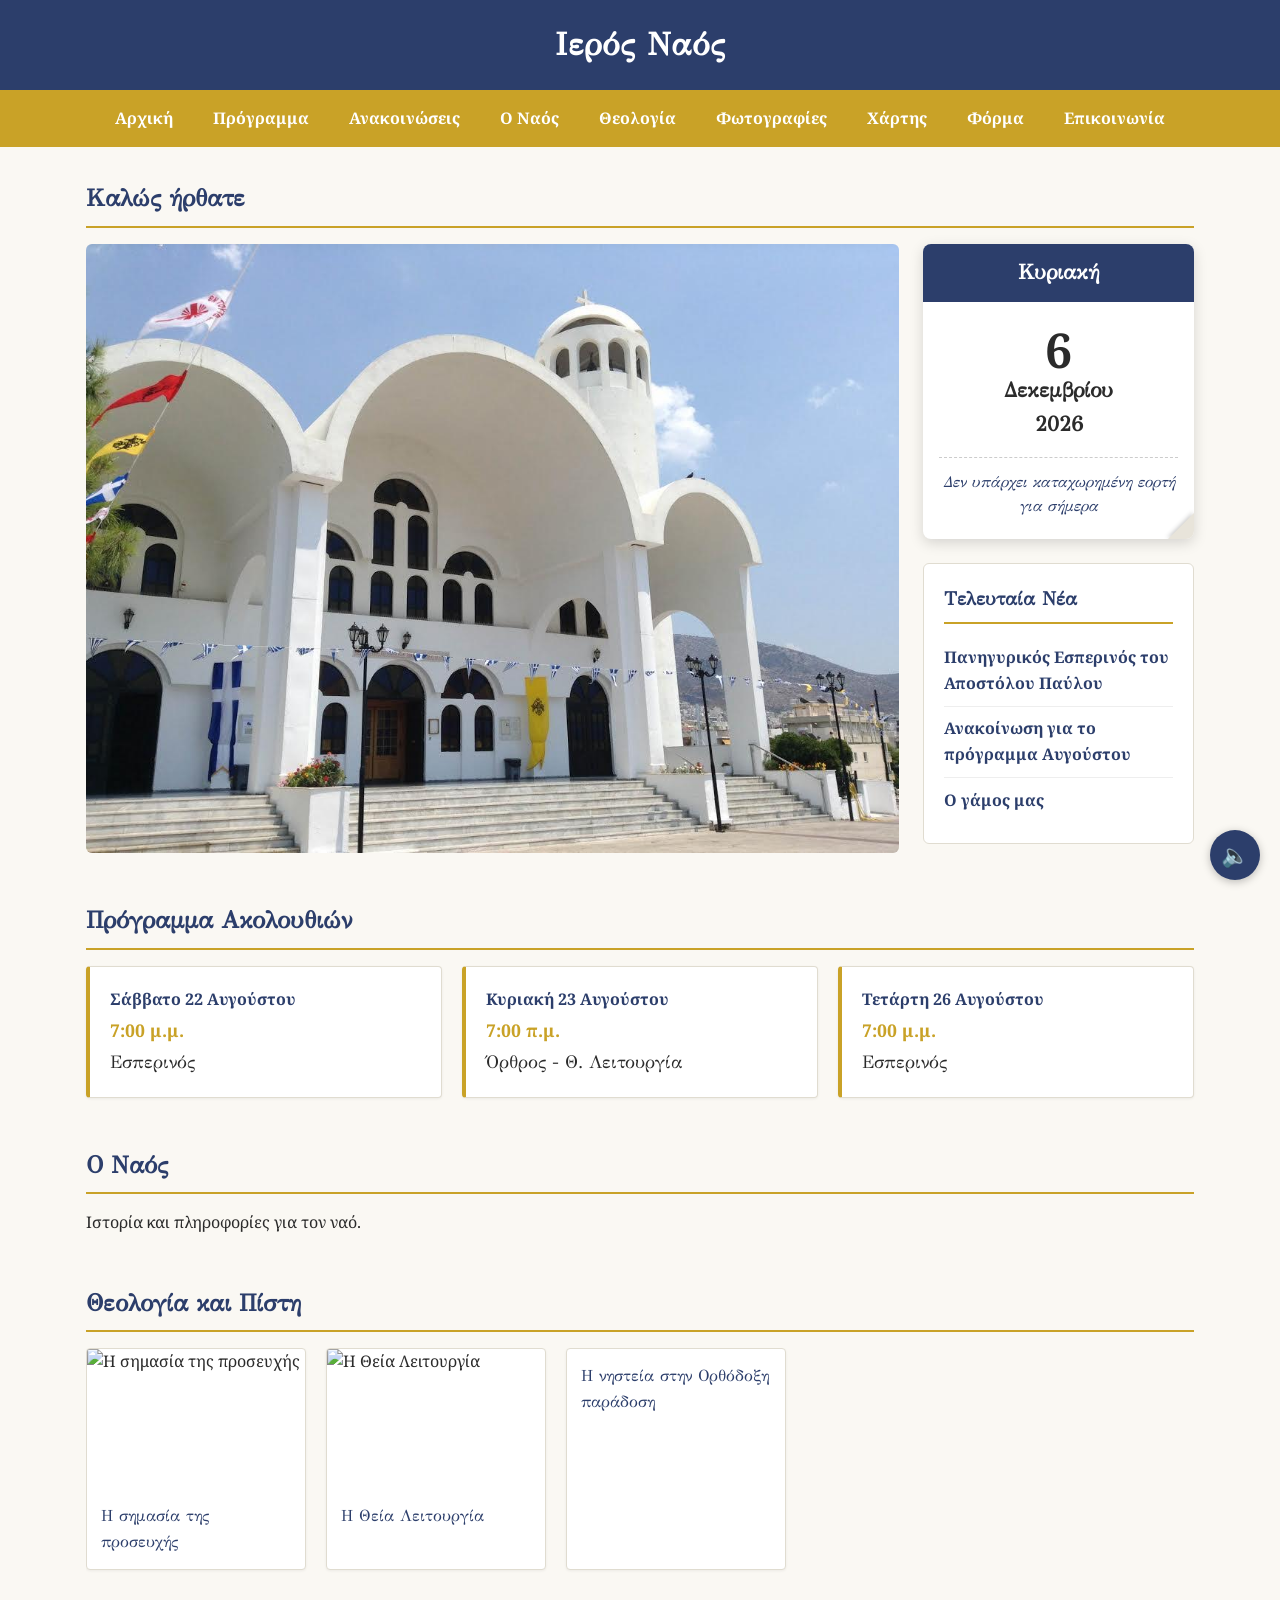
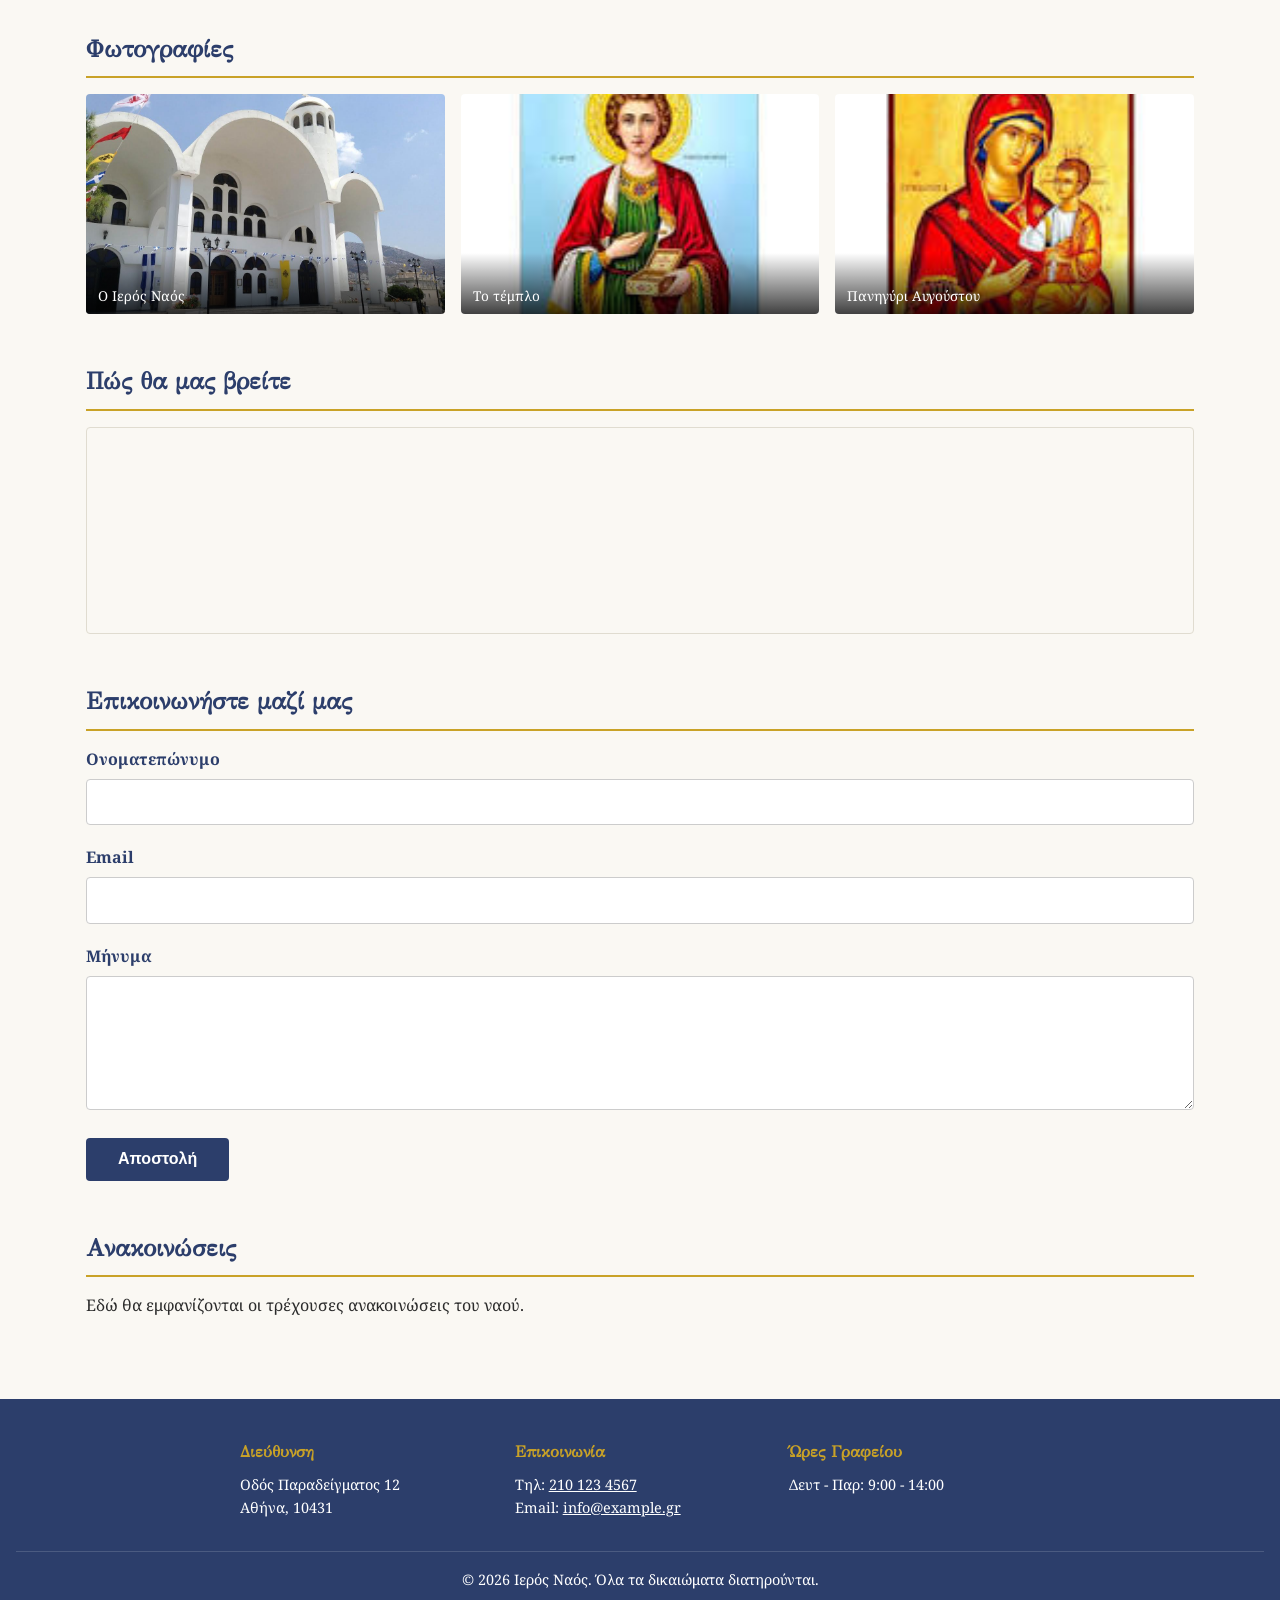
==== index.html @ 67cd9a0d "Update index.html" ====
<!DOCTYPE html>
<html lang="el">
<head>
    <meta charset="UTF-8">
    <meta name="viewport" content="width=device-width, initial-scale=1.0">
    <title>Ιερός Ναός</title>

    <!-- Προσύνδεση για ταχύτερη φόρτωση γραμματοσειρών -->
    <link rel="preconnect" href="https://fonts.googleapis.com">
    <link rel="preconnect" href="https://fonts.gstatic.com" crossorigin>
    <link href="https://fonts.googleapis.com/css2?family=GFS+Didot&family=Noto+Serif:ital,wght@0,400;0,700;1,400&display=swap" rel="stylesheet">

    <link rel="stylesheet" href="css/style.css">
</head>
<body>

    <header>
        <h1>Ιερός Ναός</h1>
    </header>

    <nav>
        <button class="nav-toggle" id="nav-toggle" aria-expanded="false" aria-controls="nav-menu" aria-label="Άνοιγμα μενού">
            &#9776;
        </button>
        <ul id="nav-menu">
            <li><a href="#home">Αρχική</a></li>
            <li><a href="#schedule">Πρόγραμμα</a></li>
            <li><a href="#announcements">Ανακοινώσεις</a></li>
            <li><a href="#about">Ο Ναός</a></li>
            <li><a href="#theology">Θεολογία</a></li>
            <li><a href="#gallery">Φωτογραφίες</a></li>
            <li><a href="#location">Χάρτης</a></li>
            <li><a href="#contact-form">Φόρμα</a></li>
            <li><a href="#contact">Επικοινωνία</a></li>
        </ul>
    </nav>

    <main>

        <section id="home">
            <h2>Καλώς ήρθατε</h2>

            <div class="home-layout">

                <div class="home-photo">
                    <img src="Assets/ag.panteleimon.jpg" alt="Ο Ιερός Ναός">
                </div>

                <aside class="home-sidebar">

                    <div class="calendar-card" id="calendar-card">
                        <div class="calendar-header" id="cal-day-name">...</div>
                        <div class="calendar-body">
                            <div class="calendar-date-num" id="cal-date-num">--</div>
                            <div class="calendar-month" id="cal-month">...</div>
                            <div class="calendar-year" id="cal-year">----</div>
                            <div class="calendar-feast" id="cal-feast">Φόρτωση εορτολογίου...</div>
                        </div>
                    </div>

                    <div class="news-box">
                        <h3>Τελευταία Νέα</h3>
                        <ul class="news-list" id="news-list">
                            <!-- Τα νέα θα δημιουργηθούν εδώ δυναμικά από το js/main.js -->
                        </ul>
                    </div>

                </aside>

            </div>
        </section>

        <section id="schedule">
            <h2>Πρόγραμμα Ακολουθιών</h2>
            <div class="schedule-grid" id="schedule-grid">
                <!-- Οι κάρτες θα δημιουργηθούν εδώ δυναμικά από το js/main.js -->
            </div>
        </section>

        <section id="about">
            <h2>Ο Ναός</h2>
            <p>Ιστορία και πληροφορίες για τον ναό.</p>
        </section>

        <section id="theology">
            <h2>Θεολογία και Πίστη</h2>
            <div class="theology-carousel" id="theology-carousel">
                <!-- Οι κάρτες θα δημιουργηθούν εδώ δυναμικά από το js/main.js -->
            </div>
        </section>

        <section id="gallery">
            <h2>Φωτογραφίες</h2>
            <div class="gallery-grid" id="gallery-grid">
                <!-- Οι φωτογραφίες θα δημιουργηθούν εδώ δυναμικά από το js/main.js -->
            </div>
        </section>

        <section id="location">
            <h2>Πώς θα μας βρείτε</h2>
            <div class="map-wrapper">
                <iframe
                    src="https://www.google.com/maps?q=Ρόδου+2,+175+56+Ἅλιμος,Ελλάδα&output=embed"
                    loading="lazy"
                    title="Χάρτης τοποθεσίας ναού">
                </iframe>
            </div>
        </section>

        <section id="contact-form">
            <h2>Επικοινωνήστε μαζί μας</h2>
            <form id="contact-form-el" action="https://formspree.io/f/YOUR_FORM_ID" method="POST">

                <div class="form-group">
                    <label for="name">Ονοματεπώνυμο</label>
                    <input type="text" id="name" name="name" required>
                </div>

                <div class="form-group">
                    <label for="email">Email</label>
                    <input type="email" id="email" name="email" required>
                </div>

                <div class="form-group">
                    <label for="message">Μήνυμα</label>
                    <textarea id="message" name="message" rows="5" required></textarea>
                </div>

                <button type="submit">Αποστολή</button>

                <p id="form-status"></p>

            </form>
        </section>

        <section id="announcements">
            <h2>Ανακοινώσεις</h2>
            <p>Εδώ θα εμφανίζονται οι τρέχουσες ανακοινώσεις του ναού.</p>
        </section>

    </main>

    <footer id="contact">
        <div class="footer-grid">

            <div class="footer-block">
                <h3>Διεύθυνση</h3>
                <p>Οδός Παραδείγματος 12<br>Αθήνα, 10431</p>
            </div>

            <div class="footer-block">
                <h3>Επικοινωνία</h3>
                <p>Τηλ: <a href="tel:+302101234567">210 123 4567</a></p>
                <p>Email: <a href="mailto:info@example.gr">info@example.gr</a></p>
            </div>

            <div class="footer-block">
                <h3>Ώρες Γραφείου</h3>
                <p>Δευτ - Παρ: 9:00 - 14:00</p>
            </div>

        </div>

        <p class="copyright">&copy; 2026 Ιερός Ναός. Όλα τα δικαιώματα διατηρούνται.</p>
    </footer>

    <!-- Lightbox: ένα μοναδικό στοιχείο, κρυφό εξ ορισμού, που "ξαναχρησιμοποιείται"
         για ΚΑΘΕ φωτογραφία -- δεν φτιάχνουμε ξεχωριστό modal ανά φωτογραφία -->
    <div class="lightbox" id="lightbox">
        <button class="lightbox-close" id="lightbox-close" aria-label="Κλείσιμο">&times;</button>
        <img src="" alt="" id="lightbox-img">
        <p id="lightbox-caption"></p>
    </div>

    <!-- Background μουσική + κουμπί ελέγχου -->
    <audio id="bg-music" src="audio/Απολυτίκιο Αγίου Παντελεήμονος.mp3" loop></audio>
    <button id="music-toggle" class="music-toggle" aria-label="Αναπαραγωγή μουσικής">🔈</button>

    <script src="js/main.js"></script>
</body>
</html>
---- css/style.css ----
/* ============================
   1. CSS RESET
   Οι browsers έχουν διαφορετικά προεπιλεγμένα στυλ.
   Το reset τα μηδενίζει ώστε να ξεκινάμε όλοι από την ίδια βάση.
   ============================ */
* {
    margin: 0;
    padding: 0;
    box-sizing: border-box;
}

/* ============================
   2. ΒΑΣΙΚΕΣ ΜΕΤΑΒΛΗΤΕΣ (CSS Variables)
   Ορίζουμε τα χρώματα/γραμματοσειρές ΜΙΑ φορά εδώ,
   και τα ξαναχρησιμοποιούμε παντού. Αν αλλάξουμε γνώμη,
   αλλάζουμε μόνο εδώ, όχι σε 50 σημεία.
   ============================ */
:root {
    --color-primary: #2c3e6b;   /* βαθύ μπλε - βυζαντινή αισθητική */
    --color-accent: #c9a227;    /* χρυσαφί */
    --color-bg: #faf8f3;        /* απαλό εκρού φόντο */
    --color-text: #2b2b2b;      /* σχεδόν μαύρο, όχι σκέτο μαύρο */
    --font-heading: 'GFS Didot', Georgia, 'Times New Roman', serif;
    --font-body: 'Noto Serif', Georgia, serif;
}

/* ============================
   3. ΓΕΝΙΚΟ STYLING ΣΩΜΑΤΟΣ
   ============================ */
body {
    font-family: var(--font-body);
    color: var(--color-text);
    background-color: var(--color-bg);
    line-height: 1.6;
}

/* ============================
   4. HEADER
   ============================ */
header {
    background-color: var(--color-primary);
    color: white;
    text-align: center;
    padding: 1.2rem 1rem;    /* ήταν 2rem 1rem -- το ΠΡΩΤΟ νούμερο (κάθετο padding) καθορίζει το ύψος */
}

header h1 {
    font-family: var(--font-heading);
    font-size: 2rem;
    letter-spacing: 1px;
}

/* ============================
   5. NAVIGATION
   ============================ */
nav {
    background-color: var(--color-accent);
}

.nav-toggle {
    display: none;              /* κρυφό σε desktop -- εμφανίζεται μόνο στο media query */
    width: 100%;
    background: none;
    border: none;
    color: white;
    font-size: 1.5rem;
    text-align: left;
    padding: 0.75rem 1.25rem;
    cursor: pointer;
}

nav ul {
    list-style: none;           /* αφαιρεί τις κουκκίδες της λίστας */
    display: flex;              /* βάζει τα στοιχεία σε μία γραμμή */
    justify-content: center;
    flex-wrap: wrap;            /* επιτρέπει αλλαγή γραμμής σε μικρή οθόνη */
}

nav li {
    margin: 0;
}

nav a {
    display: block;
    color: white;
    text-decoration: none;      /* αφαιρεί την υπογράμμιση */
    padding: 1rem 1.25rem;
    font-weight: bold;
    transition: background-color 0.2s ease;
}

nav a:hover {
    background-color: rgba(0, 0, 0, 0.15);
}

/* ============================
   6. MAIN CONTENT / SECTIONS
   ============================ */
main {
    max-width: 1140px;   /* από 800px -- πιο πλατύ, ταιριάζει σε layout με εικόνες/grids */
    margin: 0 auto;             /* κεντράρει το main οριζόντια */
    padding: 2rem 1rem;
}

section {
    margin-bottom: 3rem;
}

section h2 {
    font-family: var(--font-heading);
    color: var(--color-primary);
    border-bottom: 2px solid var(--color-accent);
    padding-bottom: 0.5rem;
    margin-bottom: 1rem;
}

/* ============================
   6d. HOME LAYOUT: φωτογραφία + sidebar (Μάθημα 15)
   ============================ */
.home-layout {
    display: grid;
    grid-template-columns: 3fr 1fr;   /* ήταν 2fr 1fr -- τώρα ~75%/25% αντί για ~67%/33% */
    gap: 1.5rem;
    align-items: start;               /* οι στήλες δεν "τεντώνονται" σε ίσο ύψος -- κρατούν το φυσικό τους */
}

.home-photo img {
    width: 100%;
    aspect-ratio: 4 / 3;    /* πλάτος:ύψος -- μικρότερος 2ος αριθμός = ΨΗΛΟΤΕΡΗ εικόνα */
    object-fit: cover;
    border-radius: 6px;
    display: block;
}

.home-sidebar {
    display: flex;
    flex-direction: column;
    gap: 1.5rem;
}

.news-box {
    background-color: white;
    border: 1px solid #e0dcd0;
    border-radius: 6px;
    padding: 1.25rem;
}

.news-box h3 {
    font-family: var(--font-heading);
    color: var(--color-primary);
    border-bottom: 2px solid var(--color-accent);
    padding-bottom: 0.5rem;
    margin-bottom: 0.75rem;
}

.news-list {
    list-style: none;
}

.news-list li {
    padding: 0.6rem 0;
    border-bottom: 1px solid #eee;
}

.news-list li:last-child {
    border-bottom: none;      /* το τελευταίο στοιχείο δεν χρειάζεται διαχωριστική γραμμή */
}

.news-list a {
    color: var(--color-primary);
    font-weight: bold;
    text-decoration: none;
}

.news-list a:hover {
    color: var(--color-accent);
}

/* ============================
   6d(b). CALENDAR CARD -- προσαρμογή για να χωράει στο sidebar
   (πριν ήταν μόνο του, στο κέντρο -- τώρα γεμίζει το πλάτος της στήλης του)
   ============================ */
.calendar-card {
    width: 100%;
    margin: 0;
    background-color: white;
    border-radius: 8px;
    overflow: hidden;
    box-shadow: 0 4px 14px rgba(0, 0, 0, 0.15);
    position: relative;         /* απαραίτητο -- το ::after παρακάτω τοποθετείται ΣΧΕΤΙΚΑ με αυτό */
}

.calendar-header {
    background-color: var(--color-primary);
    color: white;
    font-family: var(--font-heading);
    font-weight: bold;
    font-size: 1.3rem;
    text-align: center;
    padding: 0.8rem;
}

.calendar-body {
    text-align: center;
    padding: 1.5rem 1rem 1.25rem;
}

.calendar-date-num {
    font-size: 3rem;
    font-weight: bold;
    line-height: 1;
    color: var(--color-text);
}

.calendar-month,
.calendar-year {
    font-family: var(--font-heading);
    font-size: 1.3rem;
    font-weight: bold;
    color: var(--color-text);
}

.calendar-feast {
    margin-top: 1rem;
    padding-top: 0.75rem;
    border-top: 1px dashed #ccc;
    font-family: var(--font-heading);
    font-style: italic;
    color: var(--color-primary);
    font-size: 0.95rem;
}

/* Το "τσαλακωμένο" γωνιακό, κάτω-δεξιά -- προσομοιώνει σελίδα ημερολογίου.
   Το ::after δημιουργεί ένα "φανταστικό" στοιχείο, χωρίς να χρειάζεται
   επιπλέον <div> στο HTML -- καθαρά διακοσμητικό. */
.calendar-card::after {
    content: '';                 /* υποχρεωτικό για κάθε ::after/::before, ακόμα κι αν είναι κενό */
    position: absolute;
    bottom: 0;
    right: 0;
    width: 0;
    height: 0;
    border-style: solid;
    border-width: 0 0 26px 26px;                          /* σχηματίζει τρίγωνο */
    border-color: transparent transparent #e8e4da transparent;
    filter: drop-shadow(-1px -1px 2px rgba(0, 0, 0, 0.2)); /* ελαφριά σκιά για βάθος */
}

/* ============================
   6b. SCHEDULE GRID (Μάθημα 3)
   ============================ */
.schedule-grid {
    display: grid;
    grid-template-columns: repeat(auto-fit, minmax(220px, 1fr));
    gap: 1.25rem;
}

.schedule-card {
    background-color: white;
    border: 1px solid #e0dcd0;
    border-left: 4px solid var(--color-accent);
    border-radius: 4px;
    padding: 1.25rem;
    box-shadow: 0 1px 3px rgba(0, 0, 0, 0.06);
}

.schedule-date {
    font-weight: bold;
    color: var(--color-primary);
}

.schedule-time {
    color: var(--color-accent);
    font-weight: bold;
    font-size: 1.1rem;
    margin: 0.25rem 0;
}

.schedule-title {
    font-family: var(--font-heading);
    font-size: 1.1rem;
}

/* ============================
   6e. THEOLOGY CAROUSEL (νέο μάθημα)
   ============================ */
.theology-carousel {
    display: flex;                    /* σε ΓΡΑΜΜΗ, αντί για grid -- επιτρέπει οριζόντιο scroll */
    gap: 1.25rem;
    overflow-x: auto;                 /* εμφανίζει οριζόντιο scrollbar όταν οι κάρτες δεν χωράνε */
    padding-bottom: 0.75rem;          /* χώρος ώστε το scrollbar να μην "κολλάει" πάνω στις κάρτες */
    scroll-snap-type: x mandatory;    /* το scroll "κουμπώνει" σε κάθε κάρτα, δεν σταματάει στη μέση */
}

.theology-card {
    flex: 0 0 220px;      /* σταθερό πλάτος 220px, ΔΕΝ μεγαλώνει ΟΥΤΕ μικραίνει (0 0) */
    scroll-snap-align: start;
    display: block;
    background-color: white;
    border: 1px solid #e0dcd0;
    border-radius: 4px;
    overflow: hidden;
    box-shadow: 0 1px 3px rgba(0, 0, 0, 0.06);
    text-decoration: none;    /* το card είναι ολόκληρο ένα <a> -- αφαιρούμε την υπογράμμιση συνδέσμου */
    color: inherit;           /* και κρατάμε τα κανονικά χρώματα κειμένου, όχι το μπλε των links */
    transition: transform 0.2s ease;
}

.theology-card:hover {
    transform: translateY(-4px);   /* ανεβαίνει ελαφρώς κατά το hover -- δίνει αίσθηση "κλικαρίσιμου" */
}

.theology-card img {
    width: 100%;
    height: 140px;
    object-fit: cover;
    display: block;
}

.theology-card-title {
    padding: 0.9rem;
    font-family: var(--font-heading);
    color: var(--color-primary);
    font-size: 1rem;
}

/* ============================
   16. MUSIC TOGGLE BUTTON
   ============================ */
.music-toggle {
    position: fixed;         /* "κολλάει" στην οθόνη -- πάντα ορατό, ό,τι κι αν κάνεις scroll */
    bottom: 1.25rem;
    right: 1.25rem;
    width: 50px;
    height: 50px;
    border-radius: 50%;      /* κάνει το κουμπί κύκλο */
    background-color: var(--color-primary);
    color: white;
    border: none;
    font-size: 1.4rem;
    cursor: pointer;
    box-shadow: 0 2px 8px rgba(0, 0, 0, 0.25);
    z-index: 900;            /* πάνω από το υπόλοιπο περιεχόμενο, κάτω από το lightbox (1000) */
}

.music-toggle:hover {
    background-color: var(--color-accent);
}

/* ============================
   6c. GALLERY GRID (Μάθημα 9)
   ============================ */
.gallery-grid {
    display: grid;
    grid-template-columns: repeat(auto-fit, minmax(200px, 1fr));
    gap: 1rem;
}

.gallery-item {
    position: relative;         /* ώστε το caption να τοποθετηθεί ΠΑΝΩ στην εικόνα */
    overflow: hidden;           /* κόβει ό,τι ξεπερνά τα όρια (π.χ. στο hover zoom) */
    border-radius: 4px;
}

.gallery-item img {
    width: 100%;
    height: 220px;
    object-fit: cover;          /* γεμίζει το κουτί χωρίς να "τεντώνει" την εικόνα */
    display: block;
    transition: transform 0.3s ease;
}

.gallery-item:hover img {
    transform: scale(1.05);     /* ελαφρύ ζουμ όταν περνάει το ποντίκι από πάνω */
}

.gallery-caption {
    position: absolute;
    bottom: 0;
    left: 0;
    right: 0;
    background: linear-gradient(transparent, rgba(0, 0, 0, 0.75));
    color: white;
    padding: 2rem 0.75rem 0.5rem;
    font-size: 0.85rem;
}

.gallery-item {
    cursor: pointer;    /* δείχνει στον χρήστη ότι μπορεί να κάνει κλικ */
}

/* ============================
   10. LIGHTBOX (Μάθημα 10)
   ============================ */
.lightbox {
    display: none;            /* κρυφό εξ ορισμού */
    position: fixed;          /* "κολλάει" στην οθόνη, όχι στη σελίδα -- δεν κυλάει με scroll */
    inset: 0;                 /* συντομογραφία για top:0; right:0; bottom:0; left:0 -- καλύπτει ΟΛΗ την οθόνη */
    background: rgba(0, 0, 0, 0.9);
    z-index: 1000;            /* το βάζει ΠΑΝΩ από όλα τα υπόλοιπα στοιχεία της σελίδας */
    flex-direction: column;
    align-items: center;
    justify-content: center;
    padding: 2rem;
}

.lightbox.active {
    display: flex;            /* εμφανίζεται όταν προστεθεί η κλάση 'active' -- ίδιο pattern με το nav-open */
}

.lightbox img {
    max-width: 90%;
    max-height: 80vh;         /* vh = "viewport height" -- 80% του ύψους της οθόνης, ό,τι κι αν είναι */
    border-radius: 4px;
}

.lightbox-caption {
    color: white;
    margin-top: 1rem;
    font-family: var(--font-heading);
}

.lightbox-close {
    position: absolute;
    top: 1.5rem;
    right: 1.5rem;
    background: none;
    border: none;
    color: white;
    font-size: 2.5rem;
    line-height: 1;
    cursor: pointer;
}

/* ============================
   11. ΦΟΡΜΑ ΕΠΙΚΟΙΝΩΝΙΑΣ (Μάθημα 11)
   ============================ */
.form-group {
    margin-bottom: 1.25rem;
}

.form-group label {
    display: block;              /* το label πάει σε δική του γραμμή, πάνω από το πεδίο */
    font-weight: bold;
    margin-bottom: 0.4rem;
    color: var(--color-primary);
}

.form-group input,
.form-group textarea {
    width: 100%;
    padding: 0.7rem;
    border: 1px solid #ccc;
    border-radius: 4px;
    font-family: var(--font-body);
    font-size: 1rem;
}

.form-group input:focus,
.form-group textarea:focus {
    outline: none;                       /* αφαιρούμε το προεπιλεγμένο μπλε περίγραμμα του browser */
    border-color: var(--color-accent);   /* και βάζουμε το δικό μας -- πιο ταιριαστό οπτικά */
}

#contact-form-el button {
    background-color: var(--color-primary);
    color: white;
    border: none;
    padding: 0.8rem 2rem;
    font-size: 1rem;
    font-weight: bold;
    border-radius: 4px;
    cursor: pointer;
}

#contact-form-el button:hover {
    background-color: var(--color-accent);
}

#form-status {
    margin-top: 1rem;
    font-weight: bold;
}

/* ============================
   12. GOOGLE MAPS EMBED (Μάθημα 12)
   ============================ */
.map-wrapper {
    aspect-ratio: 16 / 3;      /* διατηρεί σταθερή αναλογία πλάτους/ύψους σε ΚΑΘΕ οθόνη */
    border-radius: 4px;
    overflow: hidden;
    border: 1px solid #e0dcd0;
}

.map-wrapper iframe {
    width: 100%;
    height: 100%;
    border: 0;                 /* το iframe έχει default border σε κάποιους browsers -- το αφαιρούμε */
}

/* ============================
   7. FOOTER
   ============================ */
footer {
    background-color: var(--color-primary);
    color: white;
    text-align: center;
    padding: 2.5rem 1rem 1.5rem;
    font-size: 0.9rem;
}

/* ============================
   8. MEDIA QUERY — μόνο για ό,τι το auto-fit ΔΕΝ λύνει
   Ισχύει όταν το πλάτος της οθόνης είναι 480px ή λιγότερο
   (τυπικό μικρό κινητό, π.χ. σε landscape ή παλιά μοντέλα)
   ============================ */
@media (max-width: 480px) {

    header h1 {
        font-size: 1.5rem;   /* από 2rem -> 1.5rem, αλλιώς "σπάει" σε 2 γραμμές άσχημα */
    }

    main {
        padding: 1.5rem 1rem;     /* λιγότερο κενό στα πλάγια σε στενή οθόνη */
    }

}

/* ============================
   9. MEDIA QUERY — Hamburger menu (Μάθημα 8)
   Ξεχωριστό breakpoint από το παραπάνω, γιατί το μενού αρχίζει
   να στριμώχνεται νωρίτερα (σε ελαφρώς μεγαλύτερη οθόνη)
   απ' ό,τι ο τίτλος του header
   ============================ */
@media (max-width: 640px) {

    .nav-toggle {
        display: block;      /* τώρα εμφανίζεται το κουμπί ☰ */
    }

    nav ul {
        display: none;             /* το μενού είναι κρυφό από προεπιλογή */
        flex-direction: column;    /* όταν ανοίξει, τα links κάθονται το ένα κάτω απ' το άλλο */
    }

    nav ul.nav-open {
        display: flex;             /* η κλάση που θα προσθέτει/αφαιρεί το JS */
    }

    nav a {
        padding: 0.75rem 0.9rem;
        font-size: 0.9rem;
    }

    .home-layout {
        grid-template-columns: 1fr;   /* μία στήλη: πρώτα η φωτογραφία, μετά το sidebar */
    }

}

.footer-grid {
    display: grid;
    grid-template-columns: repeat(auto-fit, minmax(180px, 1fr));
    gap: 1.5rem;
    max-width: 800px;
    margin: 0 auto 2rem;
    text-align: left;
}

.footer-block h3 {
    font-family: var(--font-heading);
    color: var(--color-accent);
    font-size: 1rem;
    margin-bottom: 0.5rem;
}

.footer-block a {
    color: white;
}

.copyright {
    border-top: 1px solid rgba(255, 255, 255, 0.15);
    padding-top: 1rem;
}
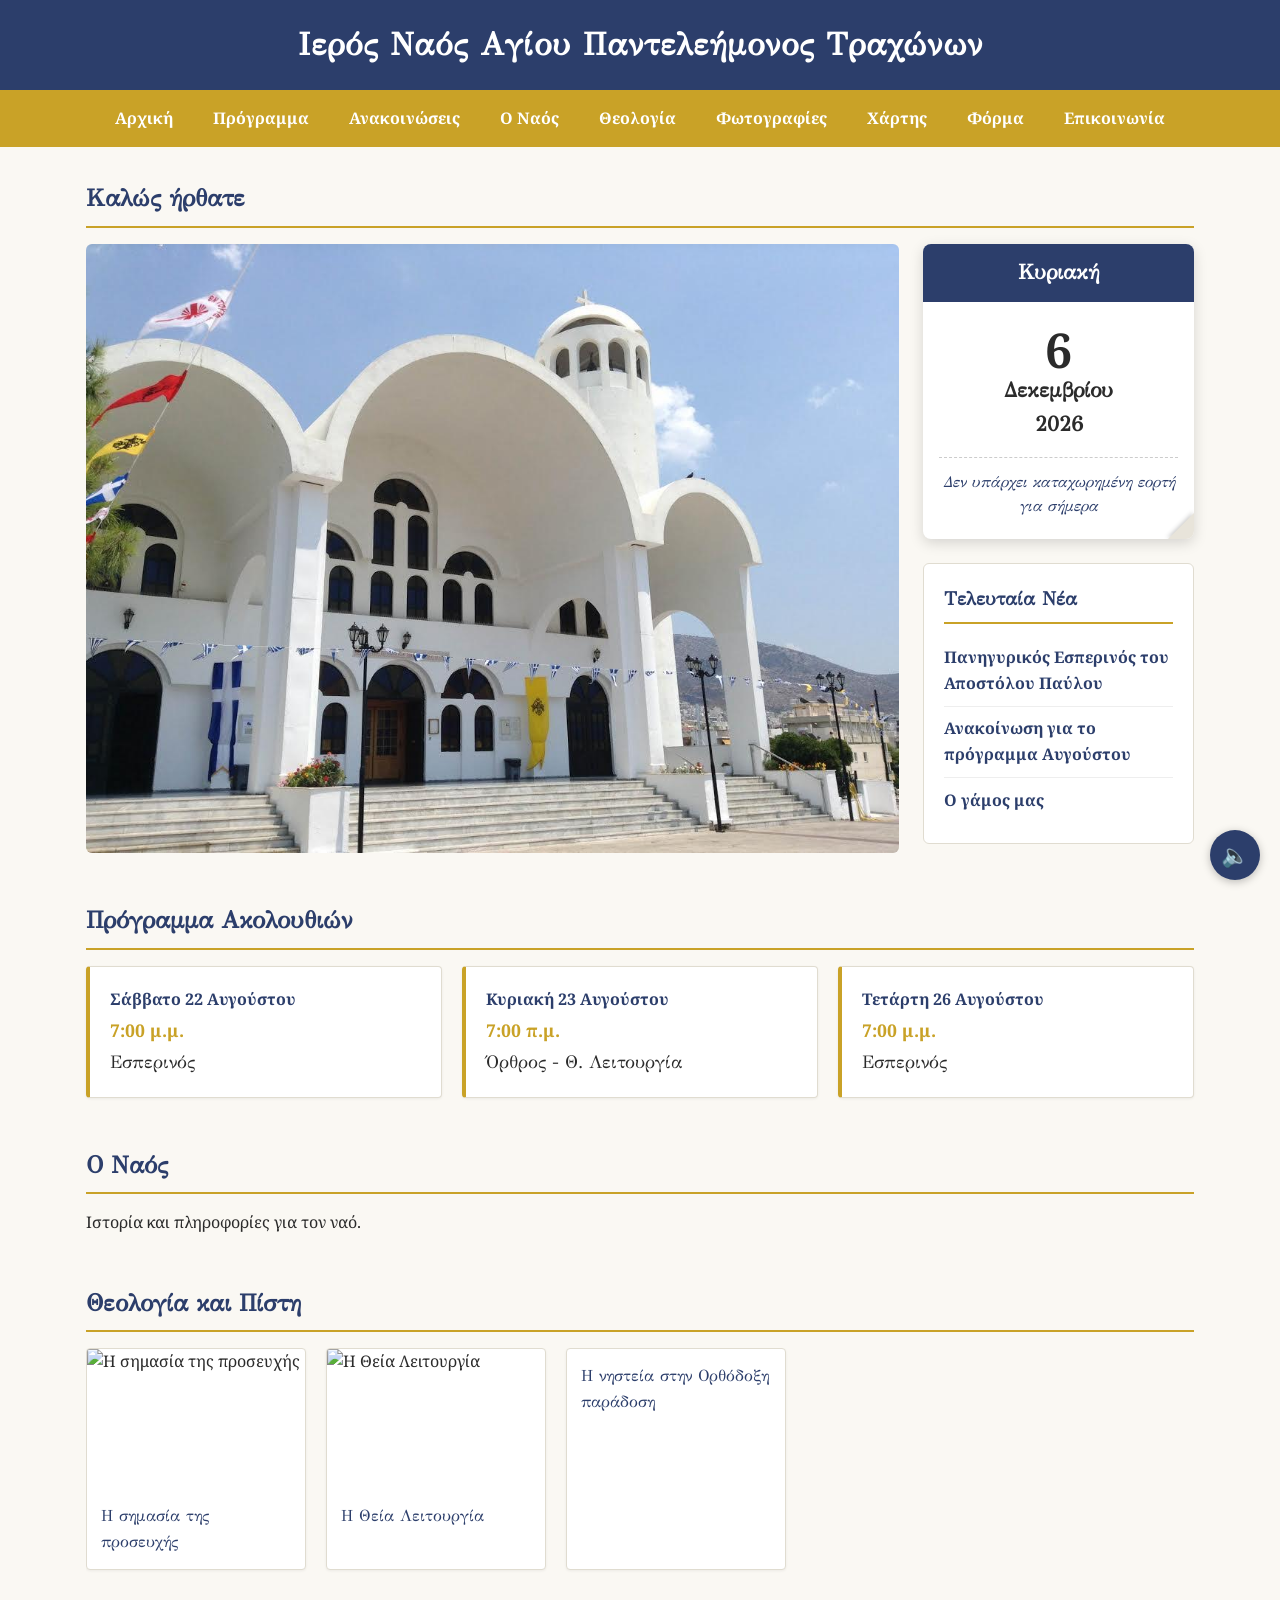
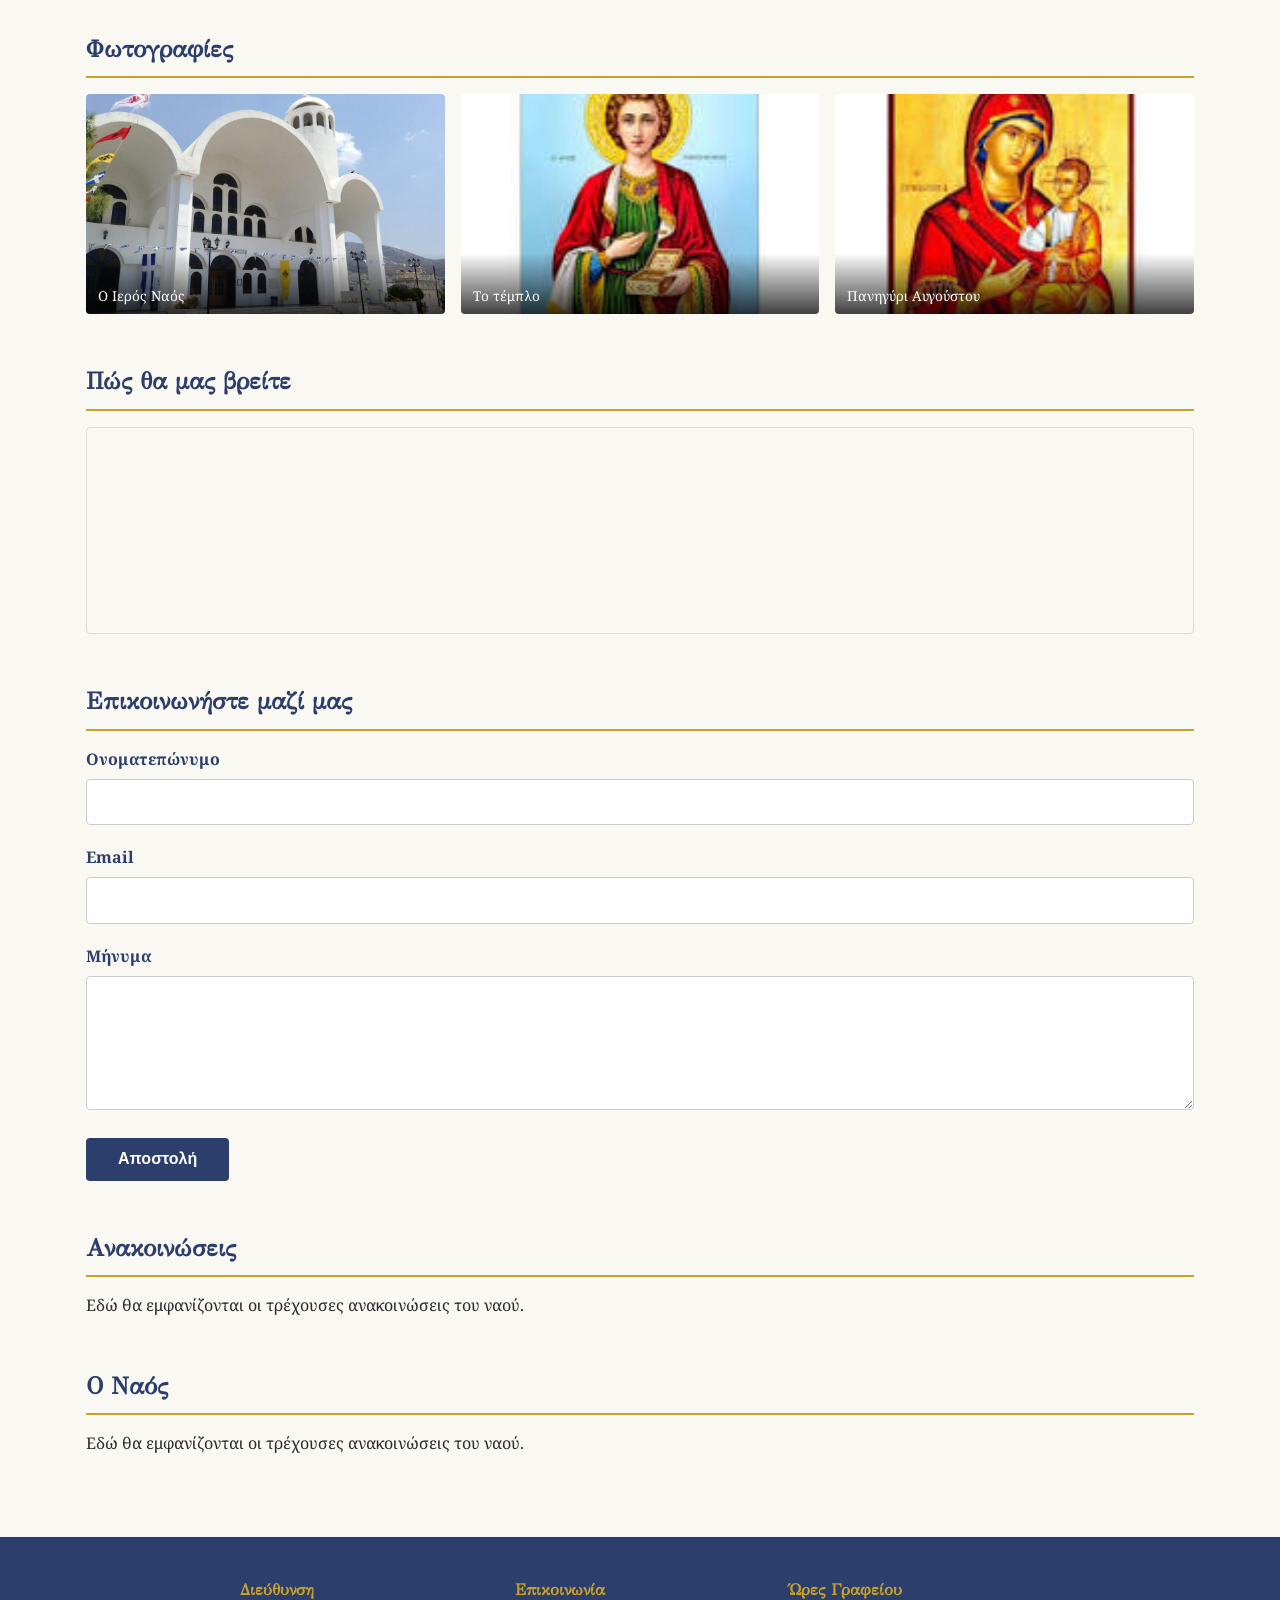
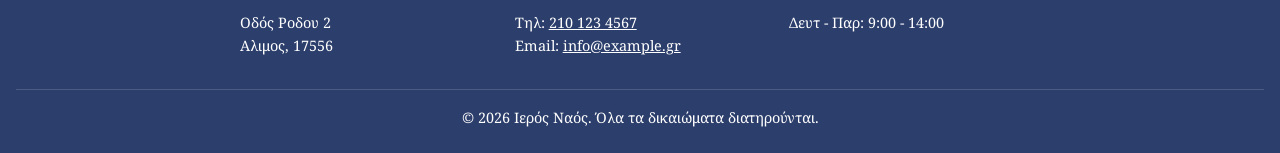
==== commit bd39eac9: "Add files via upload" ====
--- a/index.html
+++ b/index.html
@@ -11,11 +11,10 @@
     <link href="https://fonts.googleapis.com/css2?family=GFS+Didot&family=Noto+Serif:ital,wght@0,400;0,700;1,400&display=swap" rel="stylesheet">
 
     <link rel="stylesheet" href="css/style.css">
-</head>
-<body>
+</head><body>
 
     <header>
-        <h1>Ιερός Ναός</h1>
+        <h1>Ιερός Ναός Αγίου Παντελεήμονος Τραχώνων</h1>
     </header>
 
     <nav>
@@ -79,6 +78,9 @@
 
         <section id="about">
             <h2>Ο Ναός</h2>
+            <div class="home-layout">
+
+            </div>
             <p>Ιστορία και πληροφορίες για τον ναό.</p>
         </section>
 
@@ -100,7 +102,7 @@
             <h2>Πώς θα μας βρείτε</h2>
             <div class="map-wrapper">
                 <iframe
-                    src="https://www.google.com/maps?q=Ρόδου+2,+175+56+Ἅλιμος,Ελλάδα&output=embed"
+                    src="https://www.google.com/maps?q=Ρόδου+2,+175+56,Ἅλιμος&output=embed"
                     loading="lazy"
                     title="Χάρτης τοποθεσίας ναού">
                 </iframe>
@@ -109,7 +111,7 @@
 
         <section id="contact-form">
             <h2>Επικοινωνήστε μαζί μας</h2>
-            <form id="contact-form-el" action="https://formspree.io/f/YOUR_FORM_ID" method="POST">
+            <form id="contact-form-el" action="https://formspree.io/f/xbgrognn" method="POST">
 
                 <div class="form-group">
                     <label for="name">Ονοματεπώνυμο</label>
@@ -138,6 +140,11 @@
             <p>Εδώ θα εμφανίζονται οι τρέχουσες ανακοινώσεις του ναού.</p>
         </section>
 
+         <section id="about">
+            <h2>Ο Ναός</h2>
+            <p>Εδώ θα εμφανίζονται οι τρέχουσες ανακοινώσεις του ναού.</p>
+        </section>
+
     </main>
 
     <footer id="contact">
@@ -145,7 +152,7 @@
 
             <div class="footer-block">
                 <h3>Διεύθυνση</h3>
-                <p>Οδός Παραδείγματος 12<br>Αθήνα, 10431</p>
+                <p>Οδός Ροδου 2 <br> Αλιμος, 17556 </p>
             </div>
 
             <div class="footer-block">
@@ -173,9 +180,10 @@
     </div>
 
     <!-- Background μουσική + κουμπί ελέγχου -->
-    <audio id="bg-music" src="audio/Απολυτίκιο Αγίου Παντελεήμονος.mp3" loop></audio>
+    <audio id="bg-music" src="audio/background.mp3" loop></audio>
     <button id="music-toggle" class="music-toggle" aria-label="Αναπαραγωγή μουσικής">🔈</button>
 
-    <script src="js/main.js"></script>
+    <script src="js/main.js" defer></script>
+  
 </body>
 </html>
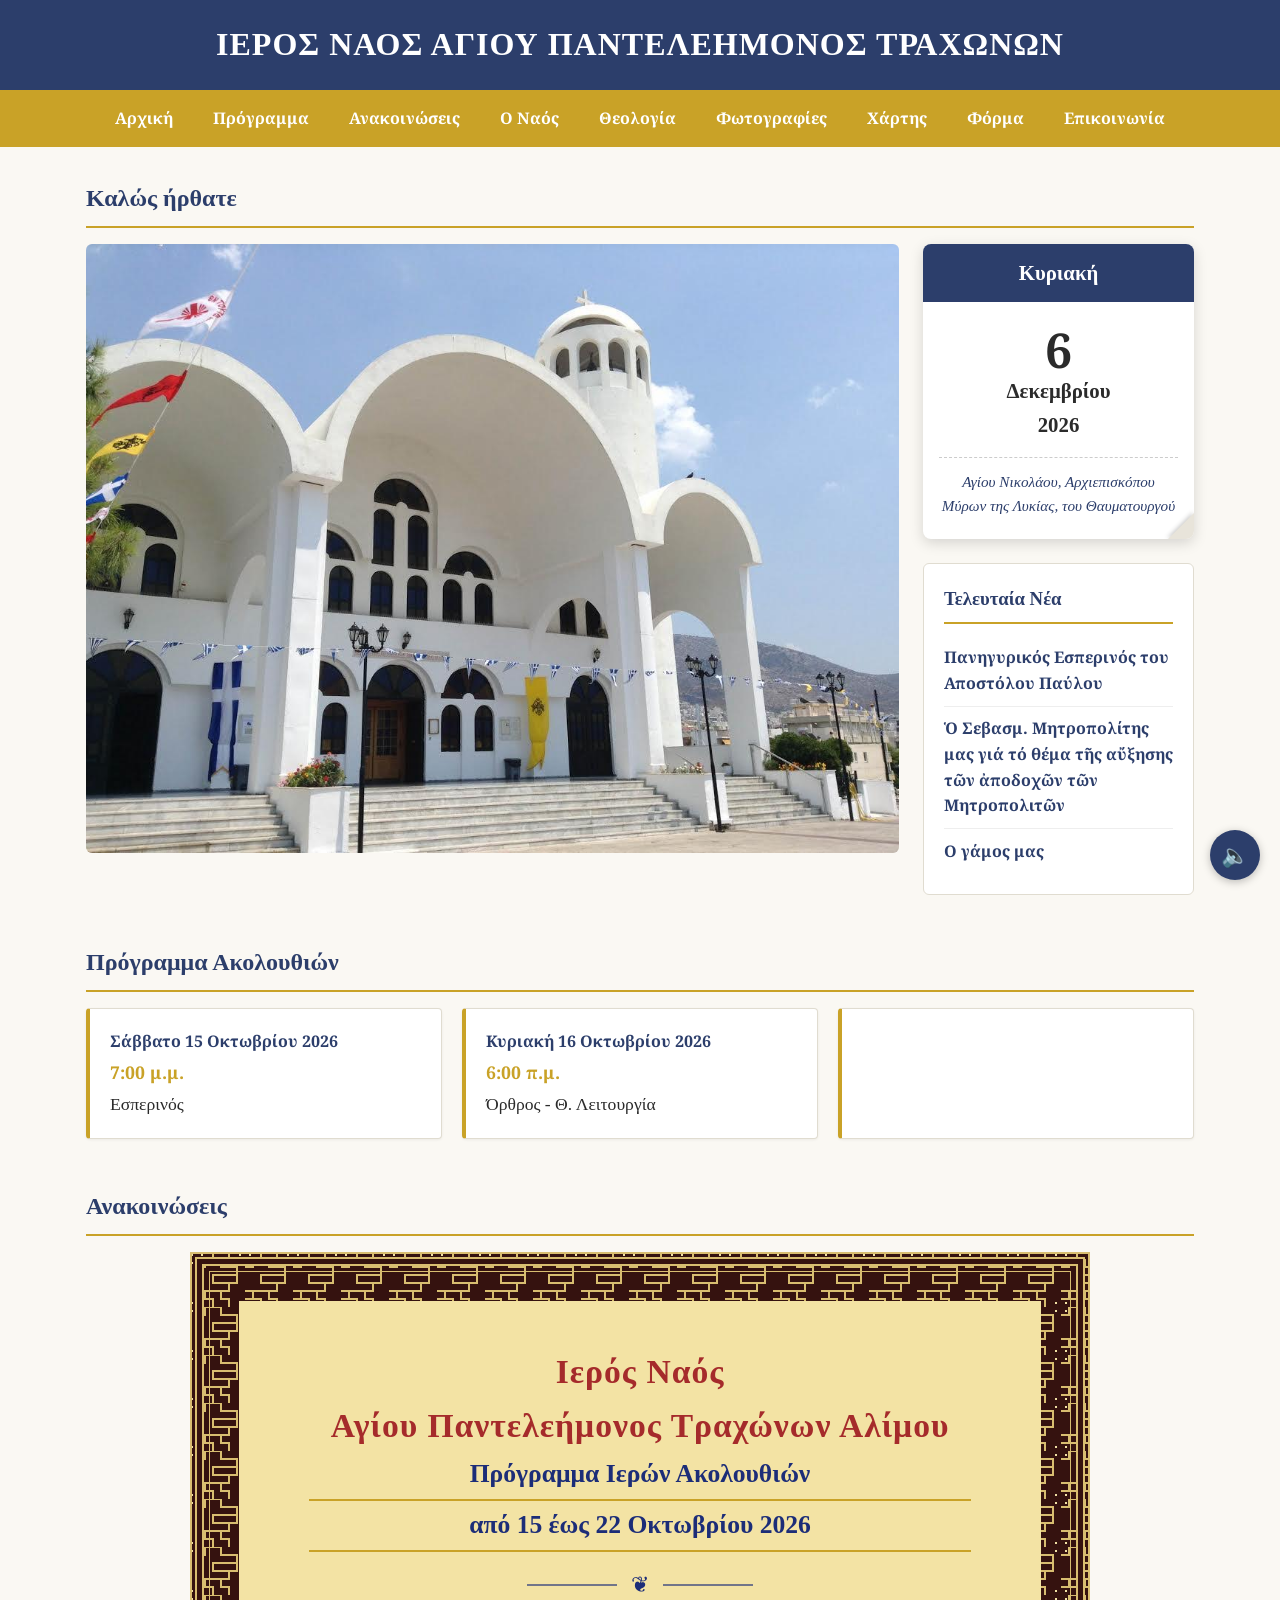
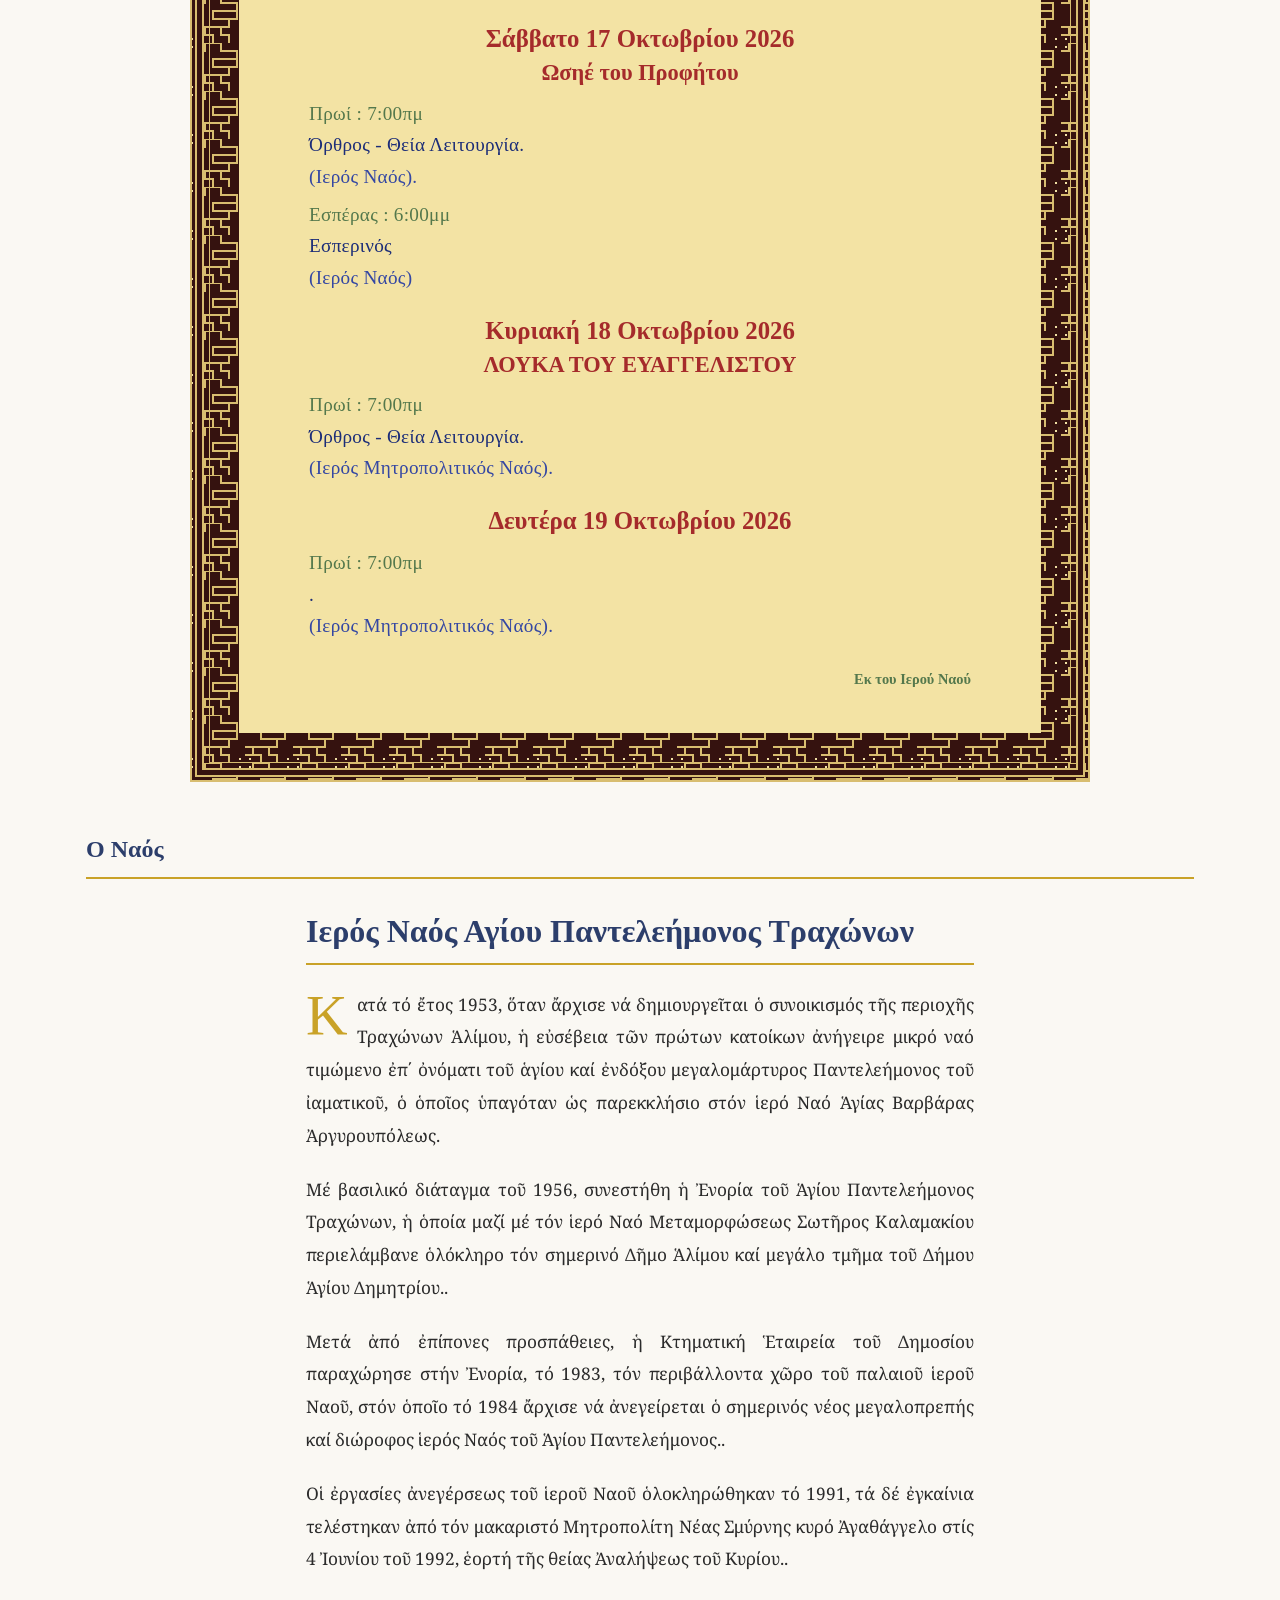
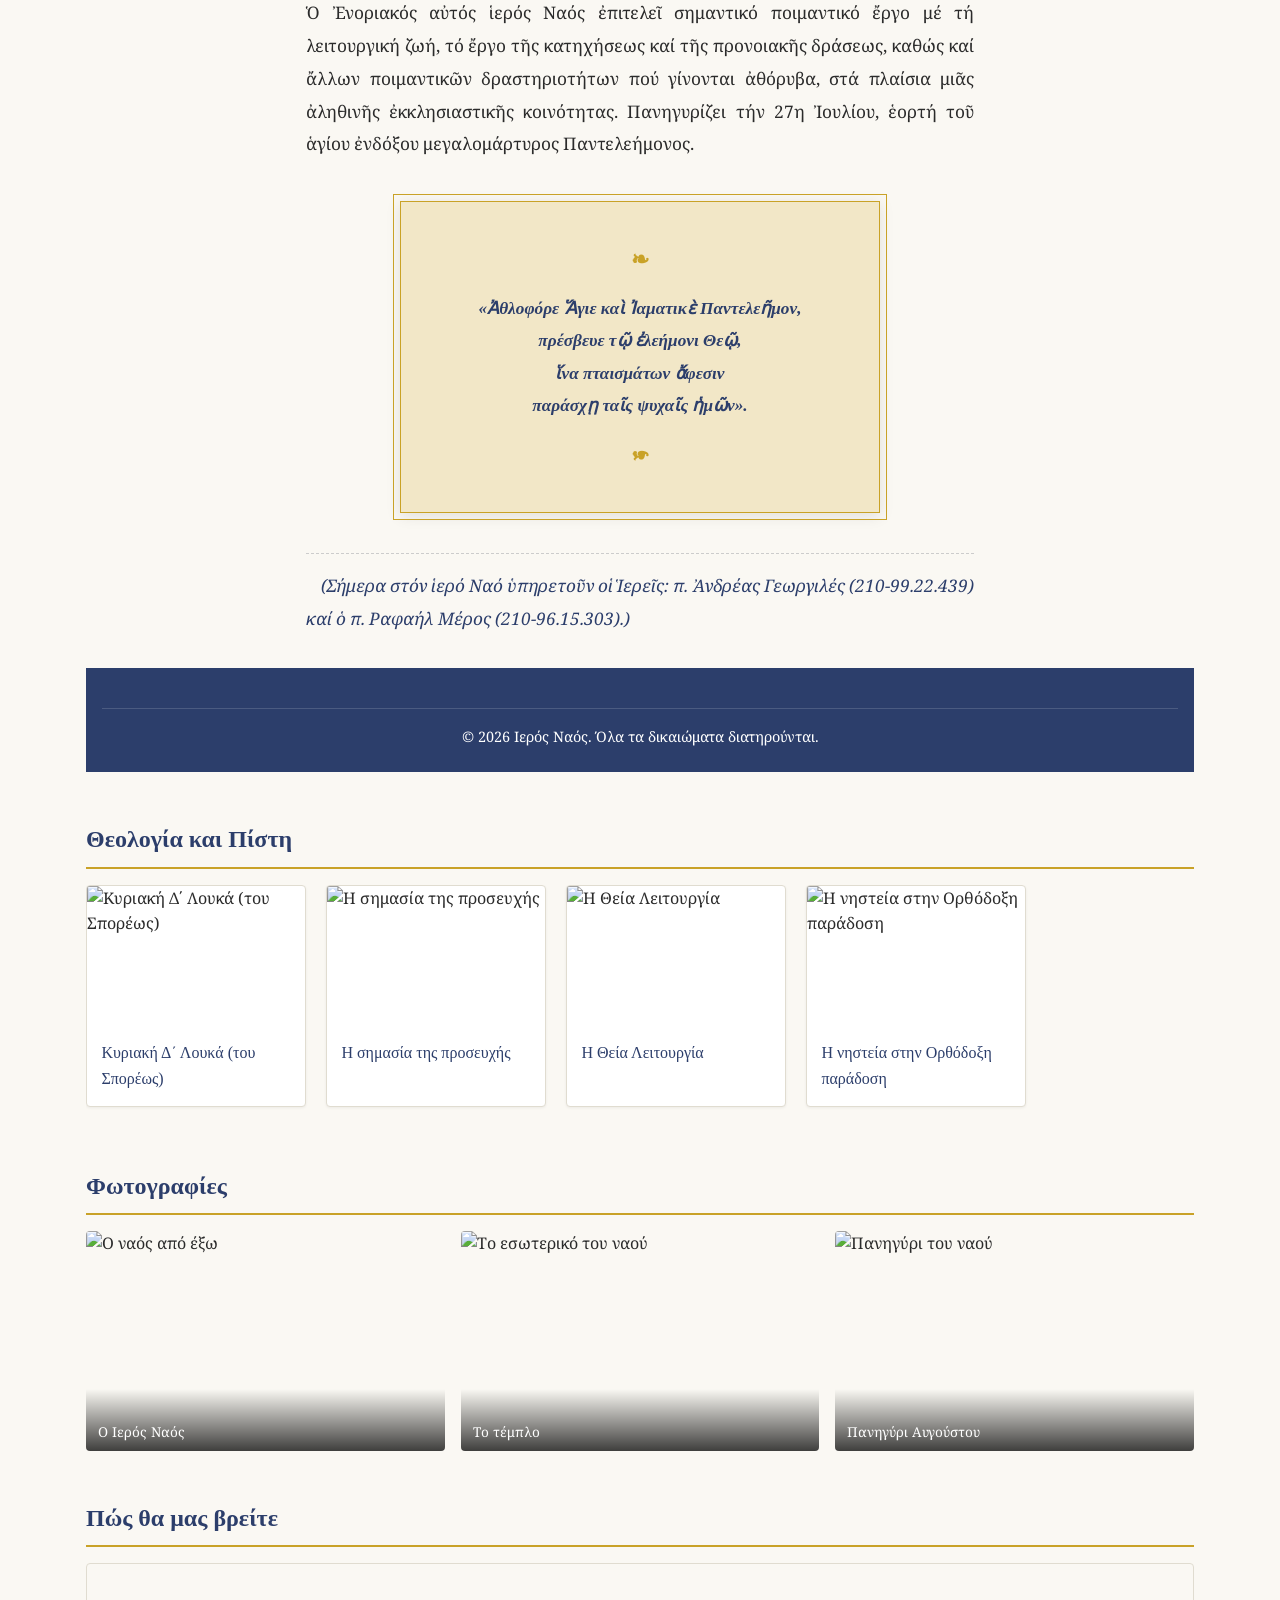
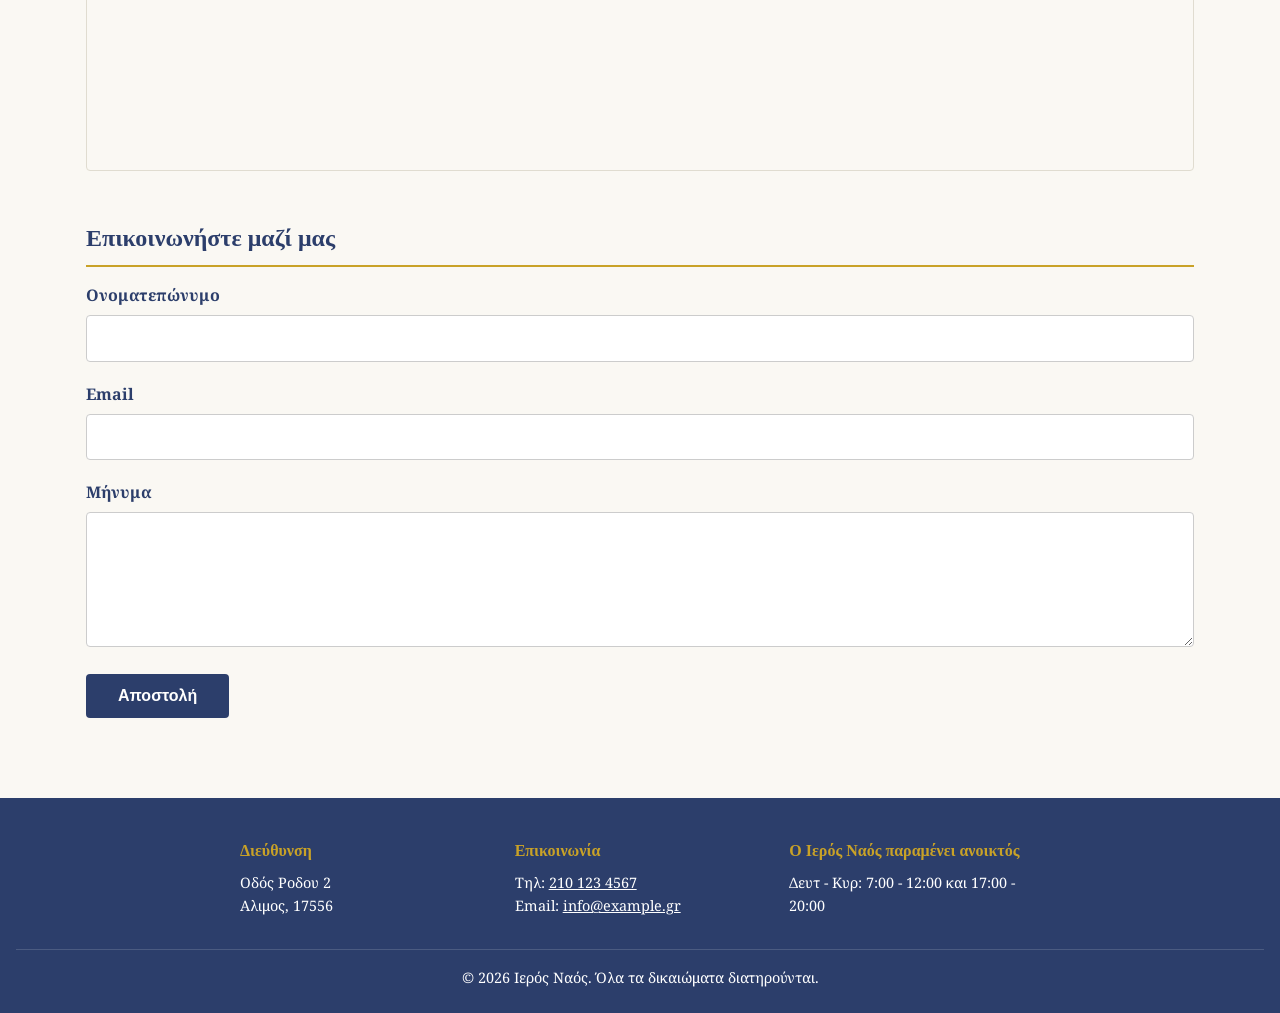
==== commit 1e7e06be: "Update from VS Code with layout adjustments" ====
--- a/index.html
+++ b/index.html
@@ -1,189 +1,301 @@
-<!DOCTYPE html>
+<!doctype html>
 <html lang="el">
-<head>
-    <meta charset="UTF-8">
-    <meta name="viewport" content="width=device-width, initial-scale=1.0">
+  <head>
+    <meta charset="UTF-8" />
+    <meta name="viewport" content="width=device-width, initial-scale=1.0" />
     <title>Ιερός Ναός</title>
 
     <!-- Προσύνδεση για ταχύτερη φόρτωση γραμματοσειρών -->
-    <link rel="preconnect" href="https://fonts.googleapis.com">
-    <link rel="preconnect" href="https://fonts.gstatic.com" crossorigin>
-    <link href="https://fonts.googleapis.com/css2?family=GFS+Didot&family=Noto+Serif:ital,wght@0,400;0,700;1,400&display=swap" rel="stylesheet">
-
-    <link rel="stylesheet" href="css/style.css">
-</head><body>
-
+    <link rel="preconnect" href="https://fonts.googleapis.com" />
+    <link rel="preconnect" href="https://fonts.gstatic.com" crossorigin />
+    <link
+      href="https://fonts.googleapis.com/css2?family=GFS+Didot&family=Noto+Serif:ital,wght@0,400;0,700;1,400&display=swap"
+      rel="stylesheet"
+    />
+
+    <link rel="stylesheet" href="css/style.css" />
+  </head>
+  <body>
     <header>
-        <h1>Ιερός Ναός Αγίου Παντελεήμονος Τραχώνων</h1>
+      <h1>Ιερός Ναός Αγίου Παντελεήμονος Τραχώνων</h1>
     </header>
 
     <nav>
-        <button class="nav-toggle" id="nav-toggle" aria-expanded="false" aria-controls="nav-menu" aria-label="Άνοιγμα μενού">
-            &#9776;
-        </button>
-        <ul id="nav-menu">
-            <li><a href="#home">Αρχική</a></li>
-            <li><a href="#schedule">Πρόγραμμα</a></li>
-            <li><a href="#announcements">Ανακοινώσεις</a></li>
-            <li><a href="#about">Ο Ναός</a></li>
-            <li><a href="#theology">Θεολογία</a></li>
-            <li><a href="#gallery">Φωτογραφίες</a></li>
-            <li><a href="#location">Χάρτης</a></li>
-            <li><a href="#contact-form">Φόρμα</a></li>
-            <li><a href="#contact">Επικοινωνία</a></li>
-        </ul>
+      <button
+        class="nav-toggle"
+        id="nav-toggle"
+        aria-expanded="false"
+        aria-controls="nav-menu"
+        aria-label="Άνοιγμα μενού"
+      >
+        &#9776;
+      </button>
+      <ul id="nav-menu">
+        <li><a href="#home">Αρχική</a></li>
+        <li><a href="#schedule">Πρόγραμμα</a></li>
+        <li><a href="#announcements">Ανακοινώσεις</a></li>
+        <li><a href="#about">Ο Ναός</a></li>
+        <li><a href="#theology">Θεολογία</a></li>
+        <li><a href="#gallery">Φωτογραφίες</a></li>
+        <li><a href="#location">Χάρτης</a></li>
+        <li><a href="#contact-form">Φόρμα</a></li>
+        <li><a href="#contact">Επικοινωνία</a></li>
+      </ul>
     </nav>
 
     <main>
-
-        <section id="home">
-            <h2>Καλώς ήρθατε</h2>
-
-            <div class="home-layout">
-
-                <div class="home-photo">
-                    <img src="Assets/ag.panteleimon.jpg" alt="Ο Ιερός Ναός">
+      <section id="home">
+        <h2>Καλώς ήρθατε</h2>
+
+        <div class="home-layout">
+          <div class="home-photo">
+            <img src="Assets/ag.panteleimon.jpg" alt="Ο Ιερός Ναός" />
+          </div>
+
+          <aside class="home-sidebar">
+            <div class="calendar-card" id="calendar-card">
+              <div class="calendar-header" id="cal-day-name">...</div>
+              <div class="calendar-body">
+                <div class="calendar-date-num" id="cal-date-num">--</div>
+                <div class="calendar-month" id="cal-month">...</div>
+                <div class="calendar-year" id="cal-year">----</div>
+                <div class="calendar-feast" id="cal-feast">
+                  Φόρτωση εορτολογίου...
                 </div>
-
-                <aside class="home-sidebar">
-
-                    <div class="calendar-card" id="calendar-card">
-                        <div class="calendar-header" id="cal-day-name">...</div>
-                        <div class="calendar-body">
-                            <div class="calendar-date-num" id="cal-date-num">--</div>
-                            <div class="calendar-month" id="cal-month">...</div>
-                            <div class="calendar-year" id="cal-year">----</div>
-                            <div class="calendar-feast" id="cal-feast">Φόρτωση εορτολογίου...</div>
-                        </div>
-                    </div>
-
-                    <div class="news-box">
-                        <h3>Τελευταία Νέα</h3>
-                        <ul class="news-list" id="news-list">
-                            <!-- Τα νέα θα δημιουργηθούν εδώ δυναμικά από το js/main.js -->
-                        </ul>
-                    </div>
-
-                </aside>
-
+              </div>
             </div>
-        </section>
-
-        <section id="schedule">
-            <h2>Πρόγραμμα Ακολουθιών</h2>
-            <div class="schedule-grid" id="schedule-grid">
-                <!-- Οι κάρτες θα δημιουργηθούν εδώ δυναμικά από το js/main.js -->
+
+            <div class="news-box">
+              <h3>Τελευταία Νέα</h3>
+              <ul class="news-list" id="news-list">
+                <!-- Τα νέα θα δημιουργηθούν εδώ δυναμικά από το js/main.js -->
+              </ul>
             </div>
-        </section>
-
-        <section id="about">
-            <h2>Ο Ναός</h2>
-            <div class="home-layout">
-
+          </aside>
+        </div>
+      </section>
+
+      <section id="schedule">
+        <h2>Πρόγραμμα Ακολουθιών</h2>
+        <div class="schedule-grid" id="schedule-grid">
+          <!-- Οι κάρτες θα δημιουργηθούν εδώ δυναμικά από το js/main.js -->
+        </div>
+      </section>
+
+      <section id="about">
+        <h2>Ανακοινώσεις</h2>
+
+        <div class="poster">
+          <div class="poster-border">
+            <div class="poster-inner">
+              <header class="poster-header">
+                <h1 class="line title-red" id="title1"></h1>
+                <h1 class="line title-red" id="title2"></h1>
+                <h2 class="line title-navy" id="subtitle1"></h2>
+                <h2 class="line title-navy" id="subtitle2"></h2>
+                <div class="divider" aria-hidden="true">
+                  <span class="divider-line"></span>
+                  <span class="divider-ornament">❦</span>
+                  <span class="divider-line"></span>
+                </div>
+              </header>
+
+              <main id="days-container">
+                <!-- Οι ημέρες γεμίζουν δυναμικά από το data.json μέσω του script.js -->
+              </main>
+
+              <footer class="poster-footer">
+                <p class="line title-green" id="footer-text"></p>
+              </footer>
             </div>
-            <p>Ιστορία και πληροφορίες για τον ναό.</p>
-        </section>
-
-        <section id="theology">
-            <h2>Θεολογία και Πίστη</h2>
-            <div class="theology-carousel" id="theology-carousel">
-                <!-- Οι κάρτες θα δημιουργηθούν εδώ δυναμικά από το js/main.js -->
+          </div>
+        </div>
+      </section>
+      <section id="about">
+        <h2>Ο Ναός</h2>
+
+        <main class="article-body">
+          <h2 class="entry-title">Ιερός Ναός Αγίου Παντελεήμονος Τραχώνων</h2>
+
+          <div class="entry-content single-content">
+            <p class="wp-block-paragraph">
+              Κατά τό ἔτος 1953, ὅταν ἄρχισε νά δημιουργεῖται ὁ συνοικισμός τῆς
+              περιοχῆς Τραχώνων Ἁλίμου, ἡ εὐσέβεια τῶν πρώτων κατοίκων ἀνήγειρε
+              μικρό ναό τιμώμενο ἐπ΄ ὀνόματι τοῦ ἁγίου καί ἐνδόξου
+              μεγαλομάρτυρος Παντελεήμονος τοῦ ἰαματικοῦ, ὁ ὁποῖος ὑπαγόταν ὡς
+              παρεκκλήσιο στόν ἱερό Ναό Ἁγίας Βαρβάρας Ἀργυρουπόλεως.
+            </p>
+
+            <p class="wp-block-paragraph">
+              Μέ βασιλικό διάταγμα τοῦ 1956, συνεστήθη ἡ Ἐνορία τοῦ Ἁγίου
+              Παντελεήμονος Τραχώνων, ἡ ὁποία μαζί μέ τόν ἱερό Ναό Μεταμορφώσεως
+              Σωτῆρος Καλαμακίου περιελάμβανε ὁλόκληρο τόν σημερινό Δῆμο Ἁλίμου
+              καί μεγάλο τμῆμα τοῦ Δήμου Ἁγίου Δημητρίου..
+            </p>
+
+            <p class="wp-block-paragraph">
+              Μετά ἀπό ἐπίπονες προσπάθειες, ἡ Κτηματική Ἑταιρεία τοῦ Δημοσίου
+              παραχώρησε στήν Ἐνορία, τό 1983, τόν περιβάλλοντα χῶρο τοῦ παλαιοῦ
+              ἱεροῦ Ναοῦ, στόν ὁποῖο τό 1984 ἄρχισε νά ἀνεγείρεται ὁ σημερινός
+              νέος μεγαλοπρεπής καί διώροφος ἱερός Ναός τοῦ Ἁγίου
+              Παντελεήμονος..
+            </p>
+
+            <p class="wp-block-paragraph">
+              Οἱ ἐργασίες ἀνεγέρσεως τοῦ ἱεροῦ Ναοῦ ὁλοκληρώθηκαν τό 1991, τά δέ
+              ἐγκαίνια τελέστηκαν ἀπό τόν μακαριστό Μητροπολίτη Νέας Σμύρνης
+              κυρό Ἀγαθάγγελο στίς 4 Ἰουνίου τοῦ 1992, ἑορτή τῆς θείας Ἀναλήψεως
+              τοῦ Κυρίου..
+            </p>
+
+            <p class="wp-block-paragraph">
+              Ὁ Ἐνοριακός αὐτός ἱερός Ναός ἐπιτελεῖ σημαντικό ποιμαντικό ἔργο μέ
+              τή λειτουργική ζωή, τό ἔργο τῆς κατηχήσεως καί τῆς προνοιακῆς
+              δράσεως, καθώς καί ἄλλων ποιμαντικῶν δραστηριοτήτων πού γίνονται
+              ἀθόρυβα, στά πλαίσια μιᾶς ἀληθινῆς ἐκκλησιαστικῆς κοινότητας.
+              Πανηγυρίζει τήν 27η Ἰουλίου, ἑορτή τοῦ ἁγίου ἐνδόξου
+              μεγαλομάρτυρος Παντελεήμονος.
+            </p>
+
+            <div class="hymn" style="text-align: center">
+              <p class="wp-block-paragraph">
+                «Ἀθλοφόρε Ἅγιε καὶ Ἰαματικὲ Παντελεῆμον,
+              </p>
+
+              <p class="wp-block-paragraph">πρέσβευε τῷ ἐλεήμονι Θεῷ,</p>
+
+              <p class="wp-block-paragraph">ἵνα πταισμάτων ἄφεσιν</p>
+
+              <p class="wp-block-paragraph">παράσχῃ ταῖς ψυχαῖς ἡμῶν».</p>
             </div>
-        </section>
-
-        <section id="gallery">
-            <h2>Φωτογραφίες</h2>
-            <div class="gallery-grid" id="gallery-grid">
-                <!-- Οι φωτογραφίες θα δημιουργηθούν εδώ δυναμικά από το js/main.js -->
-            </div>
-        </section>
-
-        <section id="location">
-            <h2>Πώς θα μας βρείτε</h2>
-            <div class="map-wrapper">
-                <iframe
-                    src="https://www.google.com/maps?q=Ρόδου+2,+175+56,Ἅλιμος&output=embed"
-                    loading="lazy"
-                    title="Χάρτης τοποθεσίας ναού">
-                </iframe>
-            </div>
-        </section>
-
-        <section id="contact-form">
-            <h2>Επικοινωνήστε μαζί μας</h2>
-            <form id="contact-form-el" action="https://formspree.io/f/xbgrognn" method="POST">
-
-                <div class="form-group">
-                    <label for="name">Ονοματεπώνυμο</label>
-                    <input type="text" id="name" name="name" required>
-                </div>
-
-                <div class="form-group">
-                    <label for="email">Email</label>
-                    <input type="email" id="email" name="email" required>
-                </div>
-
-                <div class="form-group">
-                    <label for="message">Μήνυμα</label>
-                    <textarea id="message" name="message" rows="5" required></textarea>
-                </div>
-
-                <button type="submit">Αποστολή</button>
-
-                <p id="form-status"></p>
-
-            </form>
-        </section>
-
-        <section id="announcements">
-            <h2>Ανακοινώσεις</h2>
-            <p>Εδώ θα εμφανίζονται οι τρέχουσες ανακοινώσεις του ναού.</p>
-        </section>
-
-         <section id="about">
-            <h2>Ο Ναός</h2>
-            <p>Εδώ θα εμφανίζονται οι τρέχουσες ανακοινώσεις του ναού.</p>
-        </section>
-
+
+            <p class="wp-block-paragraph">
+              (<em
+                >Σήμερα στόν ἱερό Ναό ὑπηρετοῦν οἱ Ἱερεῖς: π. Ἀνδρέας Γεωργιλές
+                (210-99.22.439) καί ὁ π. Ραφαήλ Μέρος (210-96.15.303).</em
+              >)
+            </p>
+          </div>
+          <!-- .entry-content -->
+        </main>
+
+        <footer>
+          <p class="copyright">
+            &copy; 2026 Ιερός Ναός. Όλα τα δικαιώματα διατηρούνται.
+          </p>
+        </footer>
+
+        <div class="home-layout"></div>
+      </section>
+
+      <section id="theology">
+        <h2>Θεολογία και Πίστη</h2>
+        <div class="theology-carousel" id="theology-carousel">
+          <!-- Οι κάρτες θα δημιουργηθούν εδώ δυναμικά από το js/main.js -->
+        </div>
+      </section>
+
+      <section id="gallery">
+        <h2>Φωτογραφίες</h2>
+        <div class="gallery-grid" id="gallery-grid">
+          <!-- Οι φωτογραφίες θα δημιουργηθούν εδώ δυναμικά από το js/main.js -->
+        </div>
+      </section>
+
+      <section id="location">
+        <h2>Πώς θα μας βρείτε</h2>
+        <div class="map-wrapper">
+          <iframe
+            src="https://www.google.com/maps?q=Ρόδου+2,+175+56,Ἅλιμος&output=embed"
+            loading="lazy"
+            title="Χάρτης τοποθεσίας ναού"
+          >
+          </iframe>
+        </div>
+      </section>
+
+      <section id="contact-form">
+        <h2>Επικοινωνήστε μαζί μας</h2>
+        <form
+          id="contact-form-el"
+          action="https://formspree.io/f/xbgrognn"
+          method="POST"
+        >
+          <div class="form-group">
+            <label for="name">Ονοματεπώνυμο</label>
+            <input type="text" id="name" name="name" required />
+          </div>
+
+          <div class="form-group">
+            <label for="email">Email</label>
+            <input type="email" id="email" name="email" required />
+          </div>
+
+          <div class="form-group">
+            <label for="message">Μήνυμα</label>
+            <textarea id="message" name="message" rows="5" required></textarea>
+          </div>
+
+          <button type="submit">Αποστολή</button>
+
+          <p id="form-status"></p>
+        </form>
+      </section>
     </main>
 
     <footer id="contact">
-        <div class="footer-grid">
-
-            <div class="footer-block">
-                <h3>Διεύθυνση</h3>
-                <p>Οδός Ροδου 2 <br> Αλιμος, 17556 </p>
-            </div>
-
-            <div class="footer-block">
-                <h3>Επικοινωνία</h3>
-                <p>Τηλ: <a href="tel:+302101234567">210 123 4567</a></p>
-                <p>Email: <a href="mailto:info@example.gr">info@example.gr</a></p>
-            </div>
-
-            <div class="footer-block">
-                <h3>Ώρες Γραφείου</h3>
-                <p>Δευτ - Παρ: 9:00 - 14:00</p>
-            </div>
-
-        </div>
-
-        <p class="copyright">&copy; 2026 Ιερός Ναός. Όλα τα δικαιώματα διατηρούνται.</p>
+      <div class="footer-grid">
+        <div class="footer-block">
+          <h3>Διεύθυνση</h3>
+          <p>
+            Οδός Ροδου 2 <br />
+            Αλιμος, 17556
+          </p>
+        </div>
+
+        <div class="footer-block">
+          <h3>Επικοινωνία</h3>
+          <p>Τηλ: <a href="tel:+302101234567">210 123 4567</a></p>
+          <p>Email: <a href="mailto:info@example.gr">info@example.gr</a></p>
+        </div>
+
+        <div class="footer-block">
+          <h3>Ο Ιερός Ναός παραμένει ανοικτός</h3>
+          <p>Δευτ - Κυρ: 7:00 - 12:00 και 17:00 - 20:00</p>
+        </div>
+      </div>
+
+      <p class="copyright">
+        &copy; 2026 Ιερός Ναός. Όλα τα δικαιώματα διατηρούνται.
+      </p>
     </footer>
 
     <!-- Lightbox: ένα μοναδικό στοιχείο, κρυφό εξ ορισμού, που "ξαναχρησιμοποιείται"
          για ΚΑΘΕ φωτογραφία -- δεν φτιάχνουμε ξεχωριστό modal ανά φωτογραφία -->
     <div class="lightbox" id="lightbox">
-        <button class="lightbox-close" id="lightbox-close" aria-label="Κλείσιμο">&times;</button>
-        <img src="" alt="" id="lightbox-img">
-        <p id="lightbox-caption"></p>
+      <button class="lightbox-close" id="lightbox-close" aria-label="Κλείσιμο">
+        &times;
+      </button>
+      <img src="" alt="" id="lightbox-img" />
+      <p id="lightbox-caption"></p>
     </div>
 
     <!-- Background μουσική + κουμπί ελέγχου -->
-    <audio id="bg-music" src="audio/background.mp3" loop></audio>
-    <button id="music-toggle" class="music-toggle" aria-label="Αναπαραγωγή μουσικής">🔈</button>
+    <audio
+      id="bg-music"
+      src="Audio/background.mp3"
+      autoplay
+      preload="auto"
+      loop
+    ></audio>
+    <button
+      id="music-toggle"
+      class="music-toggle"
+      aria-label="Αναπαραγωγή μουσικής"
+    >
+      🔈
+    </button>
 
     <script src="js/main.js" defer></script>
-  
-</body>
+  </body>
 </html>
--- a/css/style.css
+++ b/css/style.css
@@ -1,3 +1,20 @@
+
+ @font-face {
+  font-family: "GFS Theokritos";
+  src: url("../fonts/GFSTheokritos.ttf") format("truetype");
+  font-weight: normal;
+  font-style: normal;
+}
+@font-face {
+  font-family: "GFS Ambrosia";
+  src: url("../fonts/GFSAmbrosia.ttf") format("truetype");
+}
+
+
+@font-face {
+  font-family: "Athonite";
+  src: url("../fonts/Athonite.ttf") format("truetype");
+}
 /* ============================
    1. CSS RESET
    Οι browsers έχουν διαφορετικά προεπιλεγμένα στυλ.
@@ -20,7 +37,8 @@
     --color-accent: #c9a227;    /* χρυσαφί */
     --color-bg: #faf8f3;        /* απαλό εκρού φόντο */
     --color-text: #2b2b2b;      /* σχεδόν μαύρο, όχι σκέτο μαύρο */
-    --font-heading: 'GFS Didot', Georgia, 'Times New Roman', serif;
+/*    --font-heading: 'GFS Theokritos', Georgia, 'Times New Roman', serif; */
+     --font-heading: Georgia, 'Times New Roman', serif;   /* ← άλλαξε εδώ, όχι πια GFS Theokritos */
     --font-body: 'Noto Serif', Georgia, serif;
 }
 
@@ -42,10 +60,12 @@
     color: white;
     text-align: center;
     padding: 1.2rem 1rem;    /* ήταν 2rem 1rem -- το ΠΡΩΤΟ νούμερο (κάθετο padding) καθορίζει το ύψος */
+	text-transform: uppercase;   /* ← νέα γραμμή */
 }
 
 header h1 {
-    font-family: var(--font-heading);
+    /* font-family: var(--font-heading); */
+    font-family: 'GFS Theokritos' , Georgia, 'Times New Roman', serif;
     font-size: 2rem;
     letter-spacing: 1px;
 }
@@ -348,6 +368,111 @@
 }
 
 /* ============================
+   17. ΑΡΘΡΑ (entry-title / entry-content / wp-block-paragraph)
+   Κοινό στυλ για ΚΑΘΕ σελίδα άρθρου μέσα στο pages/
+   ============================ */
+.entry-title {
+    font-family: var(--font-heading);
+    color: var(--color-primary);
+    font-size: 2rem;
+    line-height: 1.25;
+    margin-bottom: 1.5rem;
+    padding-bottom: 0.75rem;
+    border-bottom: 2px solid var(--color-accent);
+}
+
+.entry-content {
+    font-family: var(--font-body);
+    font-size: 1.08rem;
+    line-height: 1.9;       /* μεγαλύτερο από το γενικό 1.6 -- μεγάλα κείμενα "ανασαίνουν" καλύτερα */
+    color: var(--color-text);
+}
+
+.wp-block-paragraph {
+    margin-bottom: 1.3rem;
+    text-align: justify;    /* ευθυγράμμιση και στις δύο πλευρές -- κλασική εμφάνιση εντύπου */
+    text-align-last: left;  /* η ΤΕΛΕΥΤΑΙΑ γραμμή κάθε παραγράφου να μένει αριστερά, όχι "τεντωμένη" */
+}
+
+/* Πολυτονικό "αρχικό γράμμα" (drop cap) στην πρώτη παράγραφο -- διακοσμητική
+   λεπτομέρεια συχνή σε θρησκευτικά/εκκλησιαστικά κείμενα */
+.entry-content > p.wp-block-paragraph:first-of-type::first-letter {
+    font-family: var(--font-heading);
+    font-size: 3.6rem;
+    float: left;
+    line-height: 0.8;
+    padding: 0.3rem 0.6rem 0 0;
+    color: var(--color-accent);
+}
+
+/* Η τελευταία παράγραφος (συνήθως η υπογραφή/πηγή, π.χ. "Μακαριστού Αρχιεπισκόπου...")
+   ξεχωρίζει αυτόματα -- ΧΩΡΙΣ να χρειάζεται να προσθέσεις νέα κλάση στο HTML */
+.entry-content > p.wp-block-paragraph:last-of-type {
+    text-align: right;
+    font-style: italic;
+    color: var(--color-primary);
+    margin-top: 2rem;
+    padding-top: 1rem;
+    border-top: 1px dashed #ccc;
+}
+
+/* Στίχοι/ύμνοι μέσα σε πλαίσιο που θυμίζει σελίδα παλαιού εκκλησιαστικού βιβλίου */
+.hymn {
+    max-width: 480px;              /* στενότερο από το κείμενο γύρω -- ξεχωρίζει, σαν "παράθεμα" */
+    margin: 2.5rem auto;           /* το auto αριστερά/δεξιά το κεντράρει μέσα στο άρθρο */
+    padding: 2.25rem 2rem;
+    background-color: #f2e7c7;     /* απόχρωση παλαιωμένου χαρτιού (parchment), όχι λευκό */
+     text-align: center;
+    border: 1px solid var(--color-accent);
+    outline: 1px solid var(--color-accent);
+    outline-offset: 6px;           /* δημιουργεί ΔΕΥΤΕΡΗ, εσωτερική γραμμή πλαισίου -- κλασικό μοτίβο βιβλίου */
+    box-shadow: 0 3px 14px rgba(0, 0, 0, 0.1);
+     /* ΝΕΟΣ ΚΩΔΙΚΑΣ: Εξαναγκασμός κεντραρίσματος με Flexbox */
+    display: flex !important;
+    flex-direction: column !important;
+    align-items: center !important;
+    text-align: center !important;
+    font-weight: bold;
+    justify-content: center !important;
+}
+
+.hymn::before,
+.hymn::after {
+    content: '❧';                  /* διακοσμητικό σύμβολο (fleuron) -- συχνό σε παλιά έντυπα */
+    display: block;
+    text-align: center;
+    font-size: 1.4rem;
+    color: var(--color-accent);
+}
+
+.hymn::before {
+    margin-bottom: 0.75rem;
+}
+
+.hymn::after {
+    margin-top: 0.75rem;
+    transform: scaleY(-1);         /* "αναποδογυρίζει" το σύμβολο -- συμμετρία πάνω/κάτω */
+}
+
+.hymns p.wp-block-paragraph {
+    text-align: center !important; /* Το !important επιβάλλει το κεντράρισμα */
+    margin: 0.2rem 0;
+    font-style: italic;
+    font-family: var(--font-heading);
+    color: var(--color-primary);
+    line-height: 1.5;
+}
+
+.hymn p {
+    margin: 0.2rem 0;
+    text-align: center;
+    font-style: italic;
+    font-family: var(--font-heading);
+    color: var(--color-primary);
+    line-height: 1.5;
+}
+
+/* ============================
    6c. GALLERY GRID (Μάθημα 9)
    ============================ */
 .gallery-grid {
@@ -582,3 +707,265 @@
     border-top: 1px solid rgba(255, 255, 255, 0.15);
     padding-top: 1rem;
 }
+
+/* Ορισμός Χρωματικής Παλέτας του Project σου */
+:root {
+    --primary-color: #1a2a3a;       /* Σκούρο Μπλε/Ανθρακί για τίτλους & drop cap */
+    --text-color: #2b2b2b;          /* Μαλακό Μαύρο/Γκρι για ξεκούραστη ανάγνωση */
+    --accent-color: #8b0000;        /* Εναλλακτικό χρώμα (π.χ. Βυσσινί για το Drop Cap) */
+    --font-family: 'Georgia', serif; /* Κλασική serif γραμματοσειρά για ιστορικά κείμενα */
+
+    /* Χρώματα του ανεξάρτητου poster προγράμματος */
+    --color-border-ink: #35120f;
+    --color-border-gold: #d8bd70;
+    --color-parchment: #f3e3a4;
+    --color-title-red: #a52b2b;
+    --color-navy: #1c2d78;
+    --color-blue: #3447a3;
+    --color-green: #54784c;
+}
+
+#history-container {
+    max-width: 750px;               /* Ιδανικό πλάτος για ανάγνωση βιβλιογραφίας */
+    margin: 40px auto;
+    padding: 0 20px;
+}
+
+/* Κοινό Στυλ για όλες τις Παραγράφους */
+.history-paragraph {
+    font-family: var(--font-family);
+    font-size: 1.15rem;
+    line-height: 1.8;               /* Μεγαλύτερη απόσταση γραμμών για serif γραμματοσειρές */
+    color: var(--text-color);
+    margin-bottom: 2rem;
+    text-align: justify;
+    
+    /* Animation */
+    opacity: 0;
+    animation: fadeInEffect 0.8s ease-out forwards;
+}
+
+/* 🔥 Drop Cap: Στοχεύουμε ΜΟΝΟ το πρώτο γράμμα της ΠΡΩΤΗΣ παραγράφου */
+.history-paragraph:first-child::first-letter {
+    font-family: var(--font-family);
+    font-weight: bold;
+    color: var(--accent-color);
+    
+    /* Αντικαθιστά τα float, margin και line-height */
+    initial-letter: 3; 
+    -webkit-initial-letter: 3; /* Για υποστήριξη σε Safari */
+    
+    padding-right: 8px;
+}
+
+.drop-cap {
+   /* display: inline-block;        /* Κρίσιμο: Επιτρέπει στο span να πάρει μέγεθος/χρώμα */
+    font-family: var(--font-family);
+    font-size: 3.8rem;            /* Πολύ μεγάλο πρώτο γράμμα */
+    font-weight: bold;
+    color: var(--accent-color) !important; /* !important για να υπερνικήσει άλλα στυλ */
+    float: left;                  /* Ροή του κειμένου γύρω από το γράμμα */
+    line-height: 0.8;             /* Ευθυγραμμίζει το γράμμα με την κορυφή της γραμμής */
+    margin-right: 12px;           /* Απόσταση από τις διπλανές λέξεις */
+    margin-top: 4px;              /* Μικρή προσαρμογή προς τα κάτω */
+}
+
+
+/* Fade-In Animation */
+@keyframes fadeInEffect {
+    from {
+        opacity: 0;
+        transform: translateY(20px);
+    }
+    to {
+        opacity: 1;
+        transform: translateY(0);
+    }
+}
+
+
+/* =========================================================
+   ΕΞΩΤΕΡΙΚΟ ΔΙΑΚΟΣΜΗΤΙΚΟ ΠΛΑΙΣΙΟ
+   Τεχνική: το .poster-border έχει ως φόντο ένα επαναλαμβανόμενο
+   SVG μοτίβο (κλήματα/σπείρες), και το .poster-inner από πάνω του
+   καλύπτει το κέντρο με το χρώμα της περγαμηνής — έτσι απομένει
+   ορατή μόνο μια "κορνίζα" με το διακοσμητικό μοτίβο γύρω-γύρω.
+   ========================================================= */
+.poster {
+  width: 100%;
+  max-width: 900px;
+    margin: 0 auto;
+    font-family: "GFS Ambrosia", Georgia, serif;
+    line-height: 1.35;
+}
+
+/* Το poster έχει δικό του layout και δεν πρέπει να κληρονομεί
+     το header/main/section styling της κεντρικής σελίδας. */
+.poster .poster-header {
+    background: transparent;
+    color: inherit;
+    padding: 0;
+    text-transform: none;
+}
+
+.poster #days-container {
+    max-width: none;
+    margin: 0;
+    padding: 0;
+}
+
+.poster .day-block {
+    margin-bottom: 0;
+}
+
+.poster .day-block section,
+.poster .day-block p,
+.poster .day-block h3,
+.poster .day-block h4 {
+    margin-left: 0;
+    margin-right: 0;
+}
+
+.poster .poster-footer {
+    background: transparent;
+    color: inherit;
+    padding: 0;
+}
+
+.poster-border {
+  position: relative;
+  padding: 42px;
+  background-color: var(--color-border-ink);
+  background-image: url("data:image/svg+xml;utf8,\
+<svg xmlns='http://www.w3.org/2000/svg' width='48' height='48' viewBox='0 0 48 48'>\
+<rect width='48' height='48' fill='%2335120f'/>\
+<path d='M0 8h8V0h16v8h16v8H16v8h16v8H8v8h8v8M40 16v8h-8m-8 8v8h8v8M0 40h8v-8H0' \
+stroke='%23d8bd70' stroke-width='2' fill='none' stroke-linejoin='miter'/>\
+<path d='M4 4h2m36 40h2M44 4h-2M4 44h2' stroke='%23f0dfa3' stroke-width='2'/>\
+</svg>");
+  background-repeat: repeat;
+  border: 7px double var(--color-border-gold);
+  box-shadow: inset 0 0 0 5px var(--color-border-ink), inset 0 0 0 7px var(--color-border-gold);
+}
+
+.poster-border::before {
+  content: "";
+  position: absolute;
+  inset: 12px;
+  border: 1px solid var(--color-border-gold);
+  pointer-events: none;
+}
+
+.poster-inner {
+  background-color: var(--color-parchment);
+  padding: 40px clamp(20px, 6vw, 70px);
+}
+
+/* =========================================================
+   ΚΕΙΜΕΝΟ
+   ========================================================= */
+.line {
+  margin: 0.25em 0;
+  text-align: center;
+  font-weight: 700;
+  line-height: 1.35;
+}
+
+.poster-header h1.line {
+  font-size: clamp(1.4rem, 3.6vw, 2.1rem);
+}
+
+.poster-header h2.line {
+  font-size: clamp(1.15rem, 3vw, 1.6rem);
+}
+
+.title-red   { color: var(--color-title-red); }
+.title-navy  { color: var(--color-navy); }
+.title-blue  { color: var(--color-blue); }
+.title-green { color: var(--color-green); }
+
+.divider {
+  display: flex;
+  align-items: center;
+  justify-content: center;
+  gap: 14px;
+  margin: 18px 0 8px;
+  color: var(--color-navy);
+}
+.divider-line {
+  height: 2px;
+  width: 90px;
+  background: var(--color-navy);
+  opacity: 0.6;
+}
+.divider-ornament { font-size: 1.4rem; }
+
+/* -- Ενότητα ημέρας -- */
+.day-block {
+  margin-top: 22px;
+}
+
+.day-date {
+  font-size: clamp(1.15rem, 3vw, 1.55rem);
+  text-align: center;
+  margin: 0.4em 0 0.1em;
+}
+
+.day-feast {
+  font-size: clamp(1.05rem, 2.8vw, 1.4rem);
+  text-align: center;
+  margin: 0 0 0.5em;
+}
+
+.service-group {
+  margin: 0.2em 0 0.6em;
+}
+
+.service-time,
+.service-desc,
+.service-location {
+  text-align: left;
+    font-family: "GFS Theokritos", Georgia, serif;
+    font-size: clamp(1rem, 2.35vw, 1.2rem);
+    font-weight: normal;
+    letter-spacing: 0.015em;
+    line-height: 1.45;
+    margin: 0.2em 0;
+}
+
+.service-time    { color: var(--color-green); }
+.service-desc    { color: var(--color-navy); }
+.service-location{ color: var(--color-blue); }
+
+.poster-footer {
+  margin-top: 30px;
+  text-align: right;
+}
+.poster-footer .line { text-align: right; }
+
+/* =========================================================
+   ΑΠΟΚΡΙΣΙΜΟΤΗΤΑ (RESPONSIVE)
+   ========================================================= */
+@media (max-width: 480px) {
+  .poster-border { padding: 24px; }
+  .poster-inner { padding: 28px 16px; }
+  .divider-line { width: 40px; }
+}
+
+ 
+        /* Μικρά, τοπικά στυλ ΜΟΝΟ για τις σελίδες άρθρων -- δεν αγγίζουμε
+           το κεντρικό style.css, ώστε να μη επηρεάσουμε τις υπόλοιπες σελίδες */
+        .article-body {
+            max-width: 700px;
+            margin: 2rem auto;
+            padding: 0 1rem;
+            line-height: 1.8;
+        }
+        .back-link {
+            display: inline-block;
+            margin-bottom: 1.5rem;
+            color: var(--color-primary);
+            font-weight: bold;
+        }
+    
+  
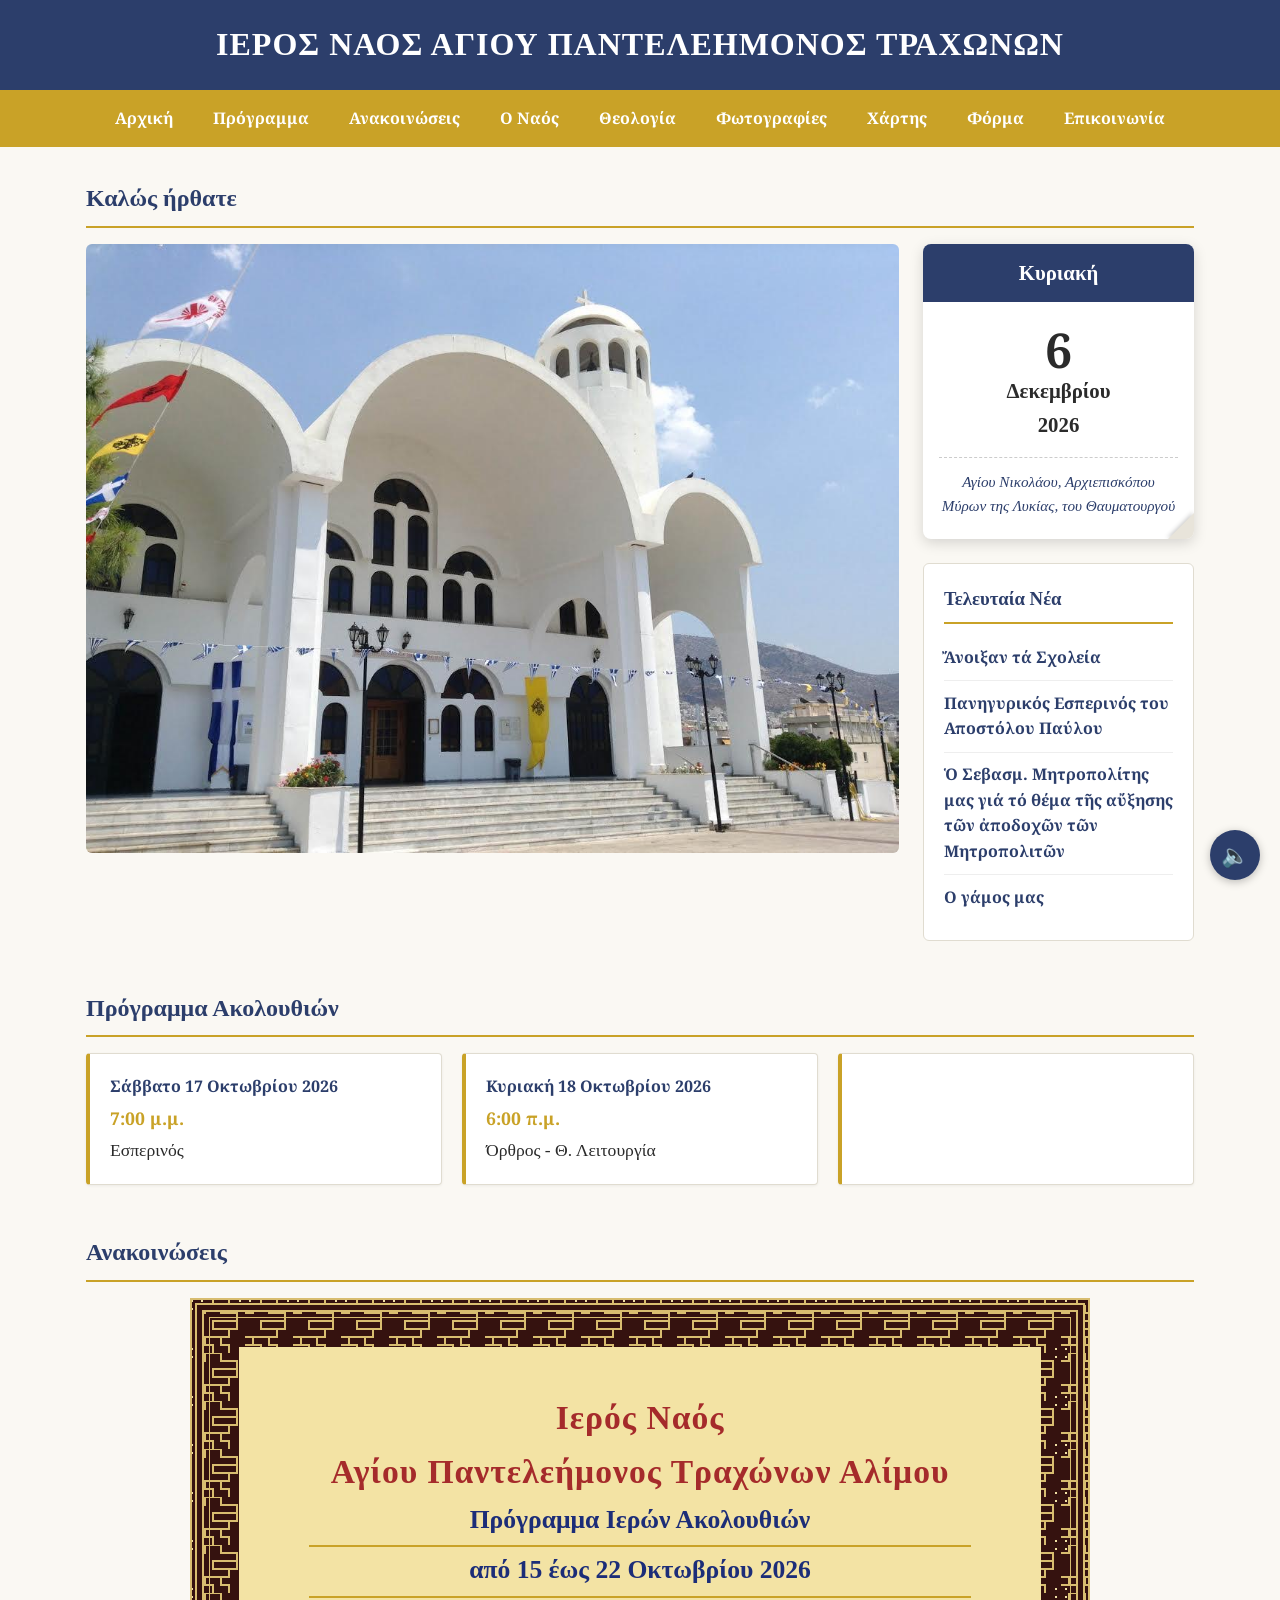
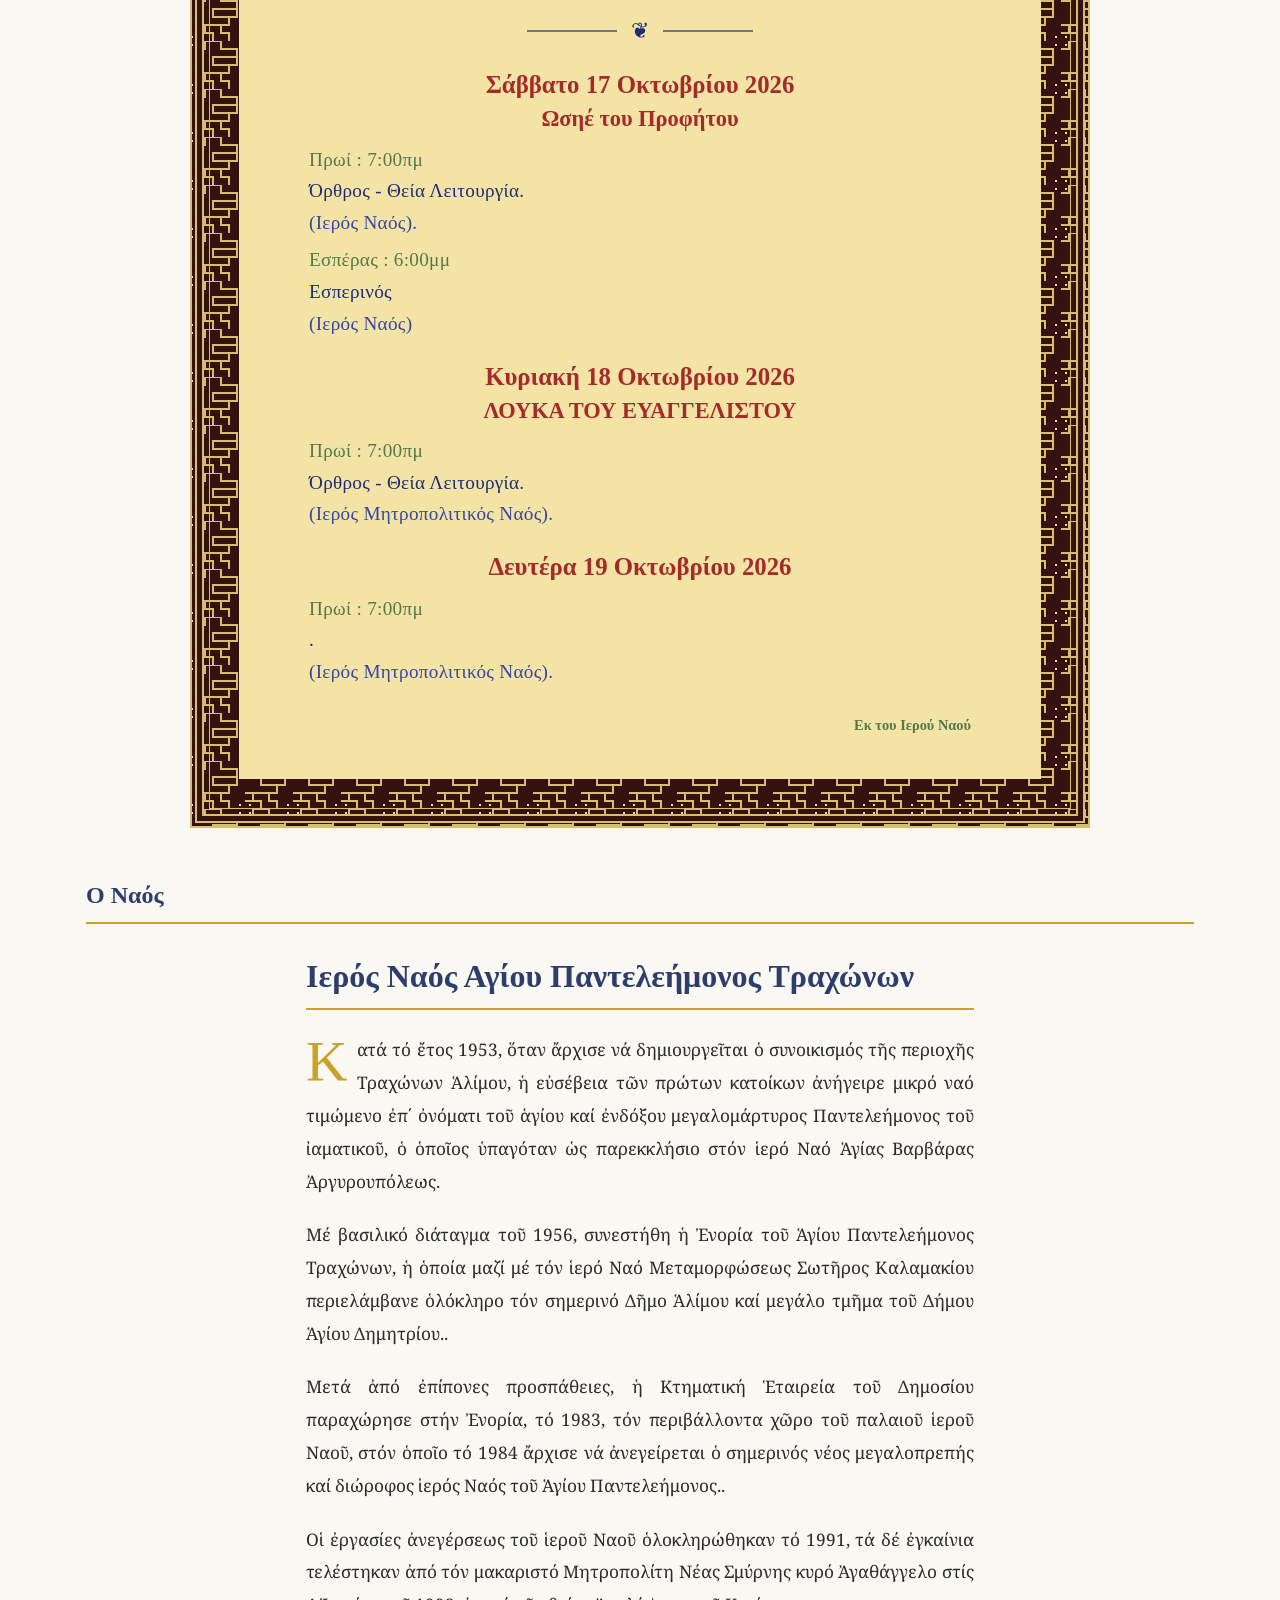
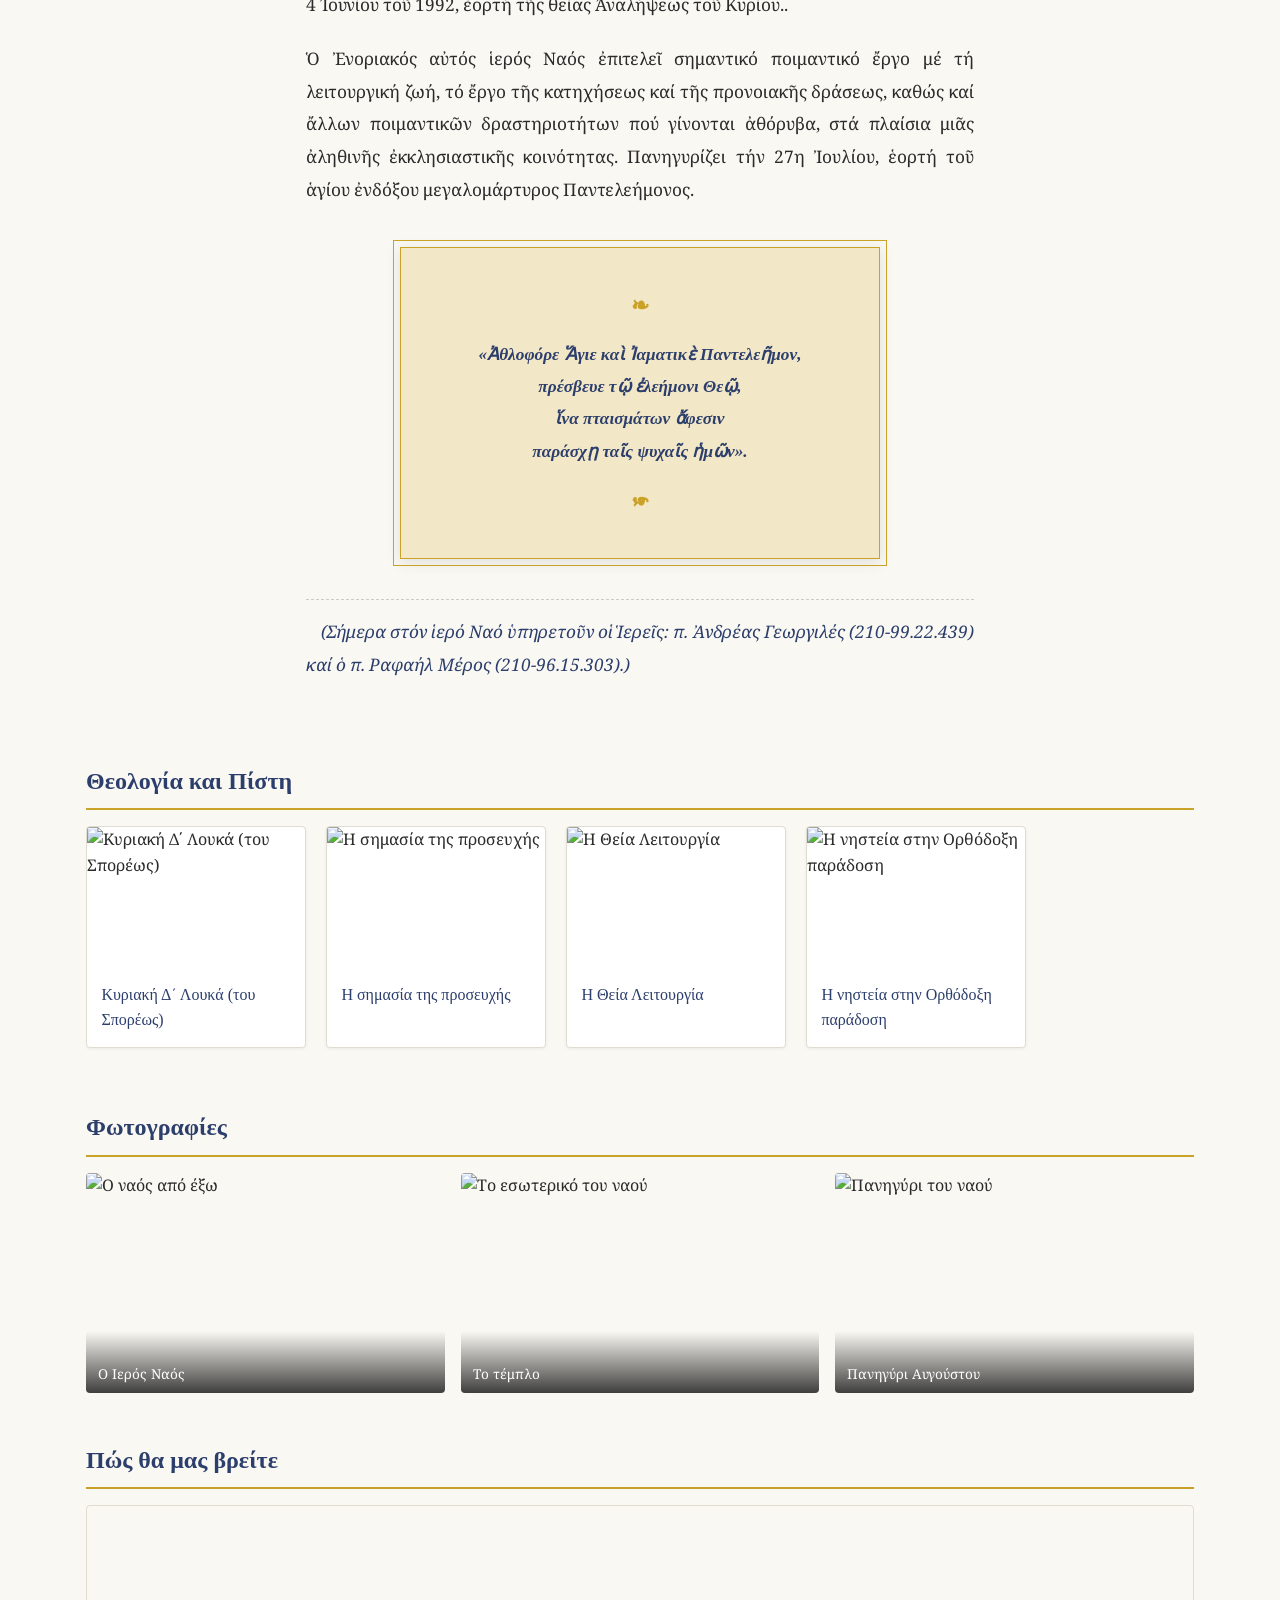
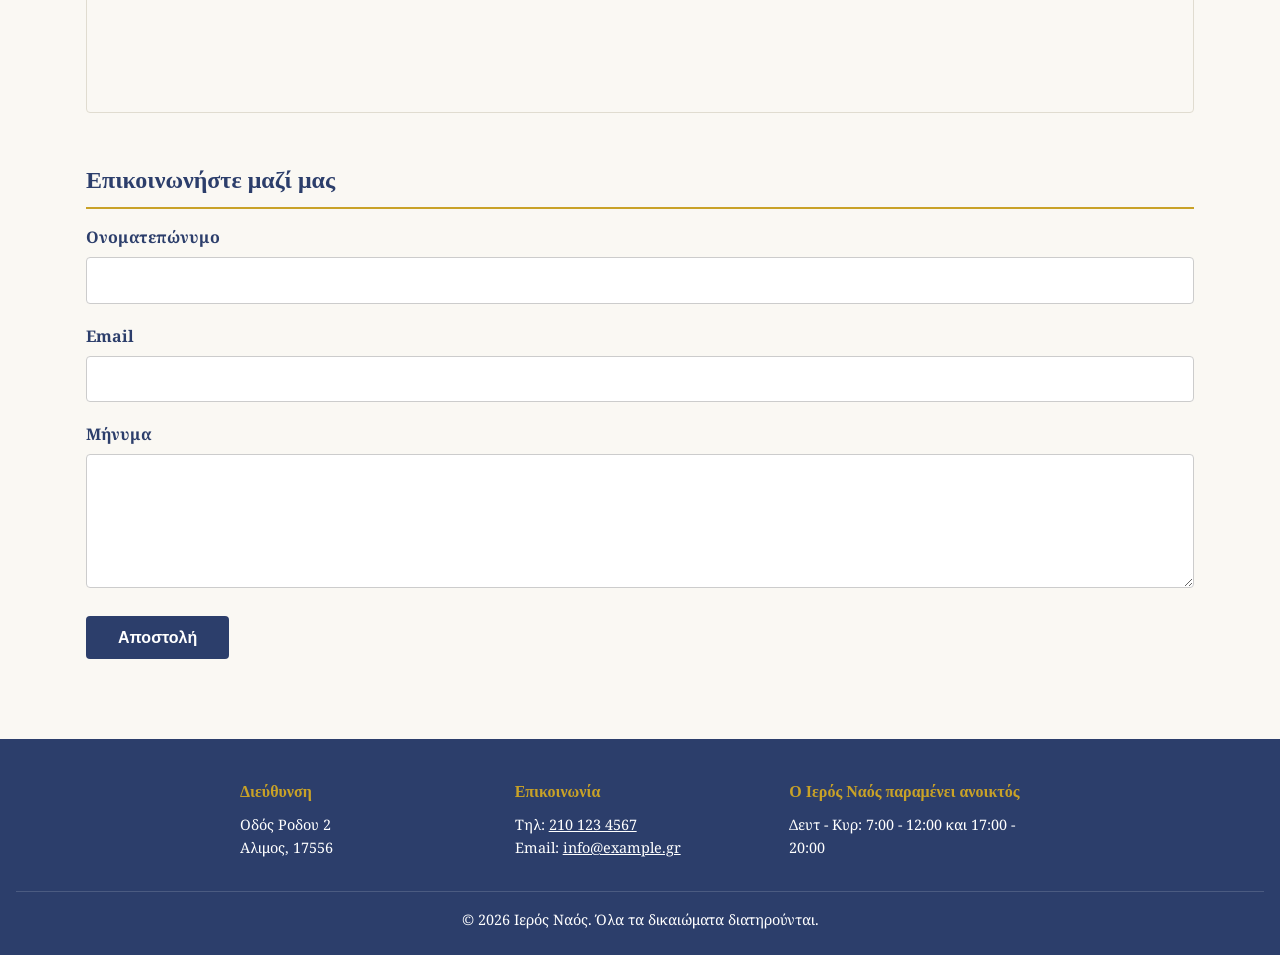
==== commit c3fe5b2e: "Add description field" ====
--- a/index.html
+++ b/index.html
@@ -178,12 +178,13 @@
           </div>
           <!-- .entry-content -->
         </main>
-
+        <!--
         <footer>
           <p class="copyright">
             &copy; 2026 Ιερός Ναός. Όλα τα δικαιώματα διατηρούνται.
           </p>
         </footer>
+-->
 
         <div class="home-layout"></div>
       </section>
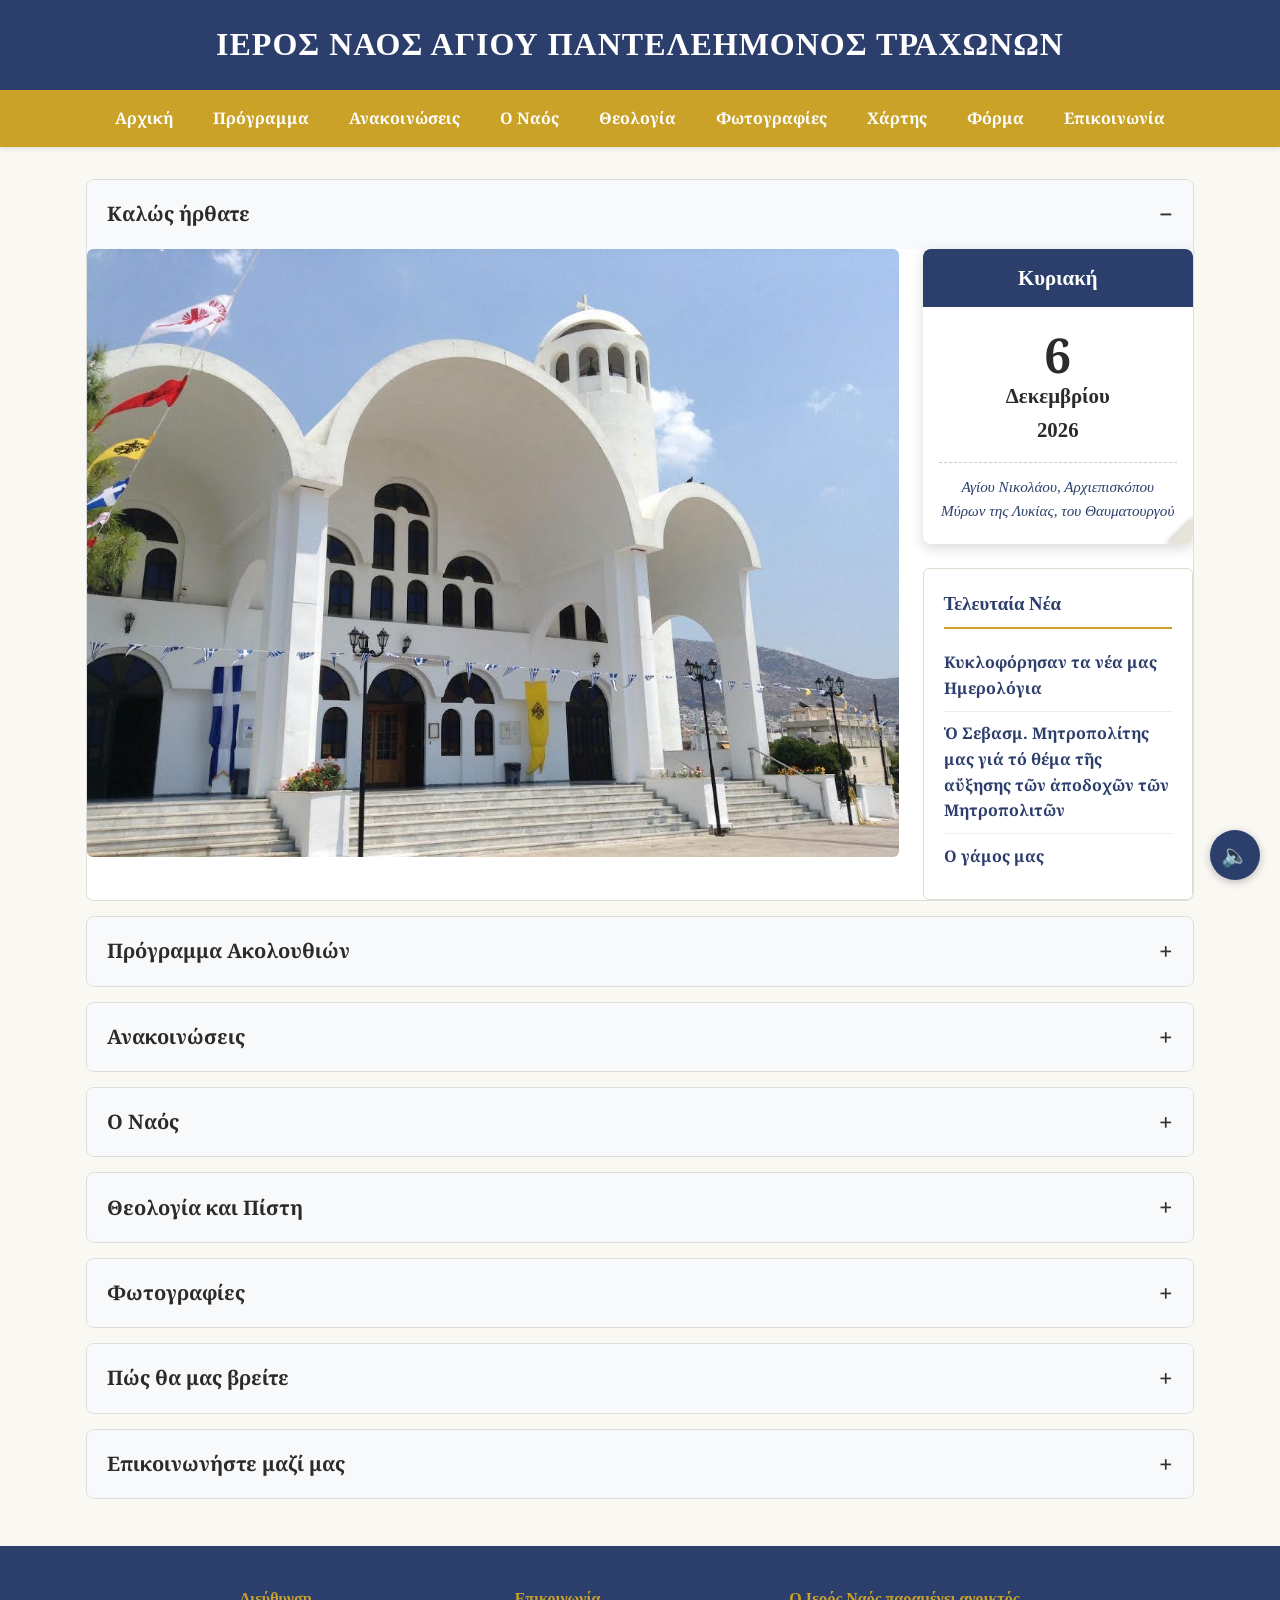
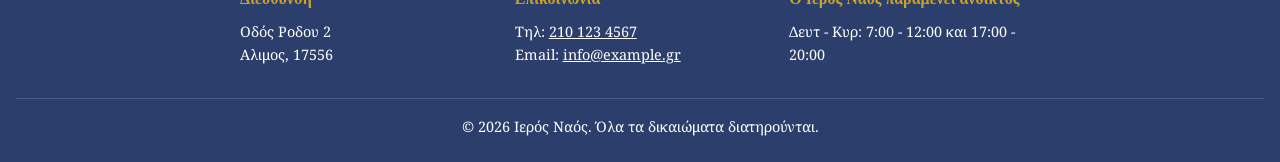
==== commit 000a141a: "Add description field" ====
--- a/index.html
+++ b/index.html
@@ -16,36 +16,37 @@
     <link rel="stylesheet" href="css/style.css" />
   </head>
   <body>
-    <header>
-      <h1>Ιερός Ναός Αγίου Παντελεήμονος Τραχώνων</h1>
-    </header>
-
-    <nav>
-      <button
-        class="nav-toggle"
-        id="nav-toggle"
-        aria-expanded="false"
-        aria-controls="nav-menu"
-        aria-label="Άνοιγμα μενού"
-      >
-        &#9776;
-      </button>
-      <ul id="nav-menu">
-        <li><a href="#home">Αρχική</a></li>
-        <li><a href="#schedule">Πρόγραμμα</a></li>
-        <li><a href="#announcements">Ανακοινώσεις</a></li>
-        <li><a href="#about">Ο Ναός</a></li>
-        <li><a href="#theology">Θεολογία</a></li>
-        <li><a href="#gallery">Φωτογραφίες</a></li>
-        <li><a href="#location">Χάρτης</a></li>
-        <li><a href="#contact-form">Φόρμα</a></li>
-        <li><a href="#contact">Επικοινωνία</a></li>
-      </ul>
-    </nav>
-
+    <div class="top-bar">
+      <header>
+        <h1>Ιερός Ναός Αγίου Παντελεήμονος Τραχώνων</h1>
+      </header>
+
+      <nav>
+        <button
+          class="nav-toggle"
+          id="nav-toggle"
+          aria-expanded="false"
+          aria-controls="nav-menu"
+          aria-label="Άνοιγμα μενού"
+        >
+          &#9776;
+        </button>
+        <ul id="nav-menu">
+          <li><a href="#home">Αρχική</a></li>
+          <li><a href="#schedule">Πρόγραμμα</a></li>
+          <li><a href="#announcements">Ανακοινώσεις</a></li>
+          <li><a href="#about">Ο Ναός</a></li>
+          <li><a href="#theology">Θεολογία</a></li>
+          <li><a href="#gallery">Φωτογραφίες</a></li>
+          <li><a href="#location">Χάρτης</a></li>
+          <li><a href="#contact-form">Φόρμα</a></li>
+          <li><a href="#contact">Επικοινωνία</a></li>
+        </ul>
+      </nav>
+    </div>
     <main>
-      <section id="home">
-        <h2>Καλώς ήρθατε</h2>
+      <details id="home" open>
+        <summary><h2>Καλώς ήρθατε</h2></summary>
 
         <div class="home-layout">
           <div class="home-photo">
@@ -73,17 +74,17 @@
             </div>
           </aside>
         </div>
-      </section>
-
-      <section id="schedule">
-        <h2>Πρόγραμμα Ακολουθιών</h2>
+      </details>
+
+      <details id="schedule">
+        <summary><h2>Πρόγραμμα Ακολουθιών</h2></summary>
         <div class="schedule-grid" id="schedule-grid">
           <!-- Οι κάρτες θα δημιουργηθούν εδώ δυναμικά από το js/main.js -->
         </div>
-      </section>
-
-      <section id="about">
-        <h2>Ανακοινώσεις</h2>
+      </details>
+
+      <details id="announcements">
+        <summary><h2>Ανακοινώσεις</h2></summary>
 
         <div class="poster">
           <div class="poster-border">
@@ -110,9 +111,9 @@
             </div>
           </div>
         </div>
-      </section>
-      <section id="about">
-        <h2>Ο Ναός</h2>
+      </details>
+      <details id="about">
+        <summary><h2>Ο Ναός</h2></summary>
 
         <main class="article-body">
           <h2 class="entry-title">Ιερός Ναός Αγίου Παντελεήμονος Τραχώνων</h2>
@@ -187,24 +188,24 @@
 -->
 
         <div class="home-layout"></div>
-      </section>
-
-      <section id="theology">
-        <h2>Θεολογία και Πίστη</h2>
+      </details>
+
+      <details id="theology">
+        <summary><h2>Θεολογία και Πίστη</h2></summary>
         <div class="theology-carousel" id="theology-carousel">
           <!-- Οι κάρτες θα δημιουργηθούν εδώ δυναμικά από το js/main.js -->
         </div>
-      </section>
-
-      <section id="gallery">
-        <h2>Φωτογραφίες</h2>
+      </details>
+
+      <details id="gallery">
+        <summary><h2>Φωτογραφίες</h2></summary>
         <div class="gallery-grid" id="gallery-grid">
           <!-- Οι φωτογραφίες θα δημιουργηθούν εδώ δυναμικά από το js/main.js -->
         </div>
-      </section>
-
-      <section id="location">
-        <h2>Πώς θα μας βρείτε</h2>
+      </details>
+
+      <details id="location">
+        <summary><h2>Πώς θα μας βρείτε</h2></summary>
         <div class="map-wrapper">
           <iframe
             src="https://www.google.com/maps?q=Ρόδου+2,+175+56,Ἅλιμος&output=embed"
@@ -213,10 +214,10 @@
           >
           </iframe>
         </div>
-      </section>
-
-      <section id="contact-form">
-        <h2>Επικοινωνήστε μαζί μας</h2>
+      </details>
+
+      <details id="contact-form">
+        <summary><h2>Επικοινωνήστε μαζί μας</h2></summary>
         <form
           id="contact-form-el"
           action="https://formspree.io/f/xbgrognn"
@@ -241,7 +242,7 @@
 
           <p id="form-status"></p>
         </form>
-      </section>
+      </details>
     </main>
 
     <footer id="contact">
--- a/css/style.css
+++ b/css/style.css
@@ -7,7 +7,7 @@
 }
 @font-face {
   font-family: "GFS Ambrosia";
-  src: url("../fonts/GFSAmbrosia.ttf") format("truetype");
+  src: url("../fonts/1GFSAmbrosia.ttf") format("truetype");
 }
 
 
@@ -41,6 +41,10 @@
      --font-heading: Georgia, 'Times New Roman', serif;   /* ← άλλαξε εδώ, όχι πια GFS Theokritos */
     --font-body: 'Noto Serif', Georgia, serif;
 }
+html {
+    scroll-behavior: smooth; /* Κάνει το scroll ομαλό */
+    scroll-padding-top: 100px; /* Προσαρμόστε το ανάλογα με το ύψος του .top-bar */
+}
 
 /* ============================
    3. ΓΕΝΙΚΟ STYLING ΣΩΜΑΤΟΣ
@@ -51,6 +55,62 @@
     background-color: var(--color-bg);
     line-height: 1.6;
 }
+/* Εμφάνιση του πλαισίου κάθε ενότητας */
+details {
+    border: 1px solid #ddd;
+    border-radius: 8px;
+    margin-bottom: 15px;
+    background-color: #fff;
+    overflow: hidden;
+}
+
+/* Ο τίτλος που πατάει ο χρήστης */
+summary {
+    padding: 15px 20px;
+    background-color: #f8f9fa;
+    cursor: pointer;
+    list-style: none; /* Κρύβει το προεπιλεγμένο τρίγωνο */
+    display: flex;
+    justify-content: space-between;
+    align-items: center;
+}
+
+/* Αφαίρεση προεπιλεγμένου βέλους σε Safari/Chrome */
+summary::-webkit-details-marker {
+    display: none;
+}
+
+summary h2 {
+    margin: 0;
+    font-size: 1.25rem;
+}
+
+/* Προσθήκη δικού μας συμβόλου (+) που γίνεται (-) όταν ανοίγει */
+summary::after {
+    content: '+';
+    font-size: 1.5rem;
+    font-weight: bold;
+    color: #333;
+}
+
+details[open] summary::after {
+    content: '−';
+}
+
+/* Το περιεχόμενο μέσα στο accordion */
+.accordion-content {
+    padding: 20px;
+    border-top: 1px solid #ddd;
+}
+
+.top-bar {
+    position: sticky;
+    top: 0;
+    z-index: 1000;
+    background-color: #ffffff; /* Αλλάξτε το στο χρώμα φόντου που έχετε */
+    box-shadow: 0 2px 5px rgba(0, 0, 0, 0.1); /* Προαιρετική διακριτική σκιά */
+}
+
 
 /* ============================
    4. HEADER
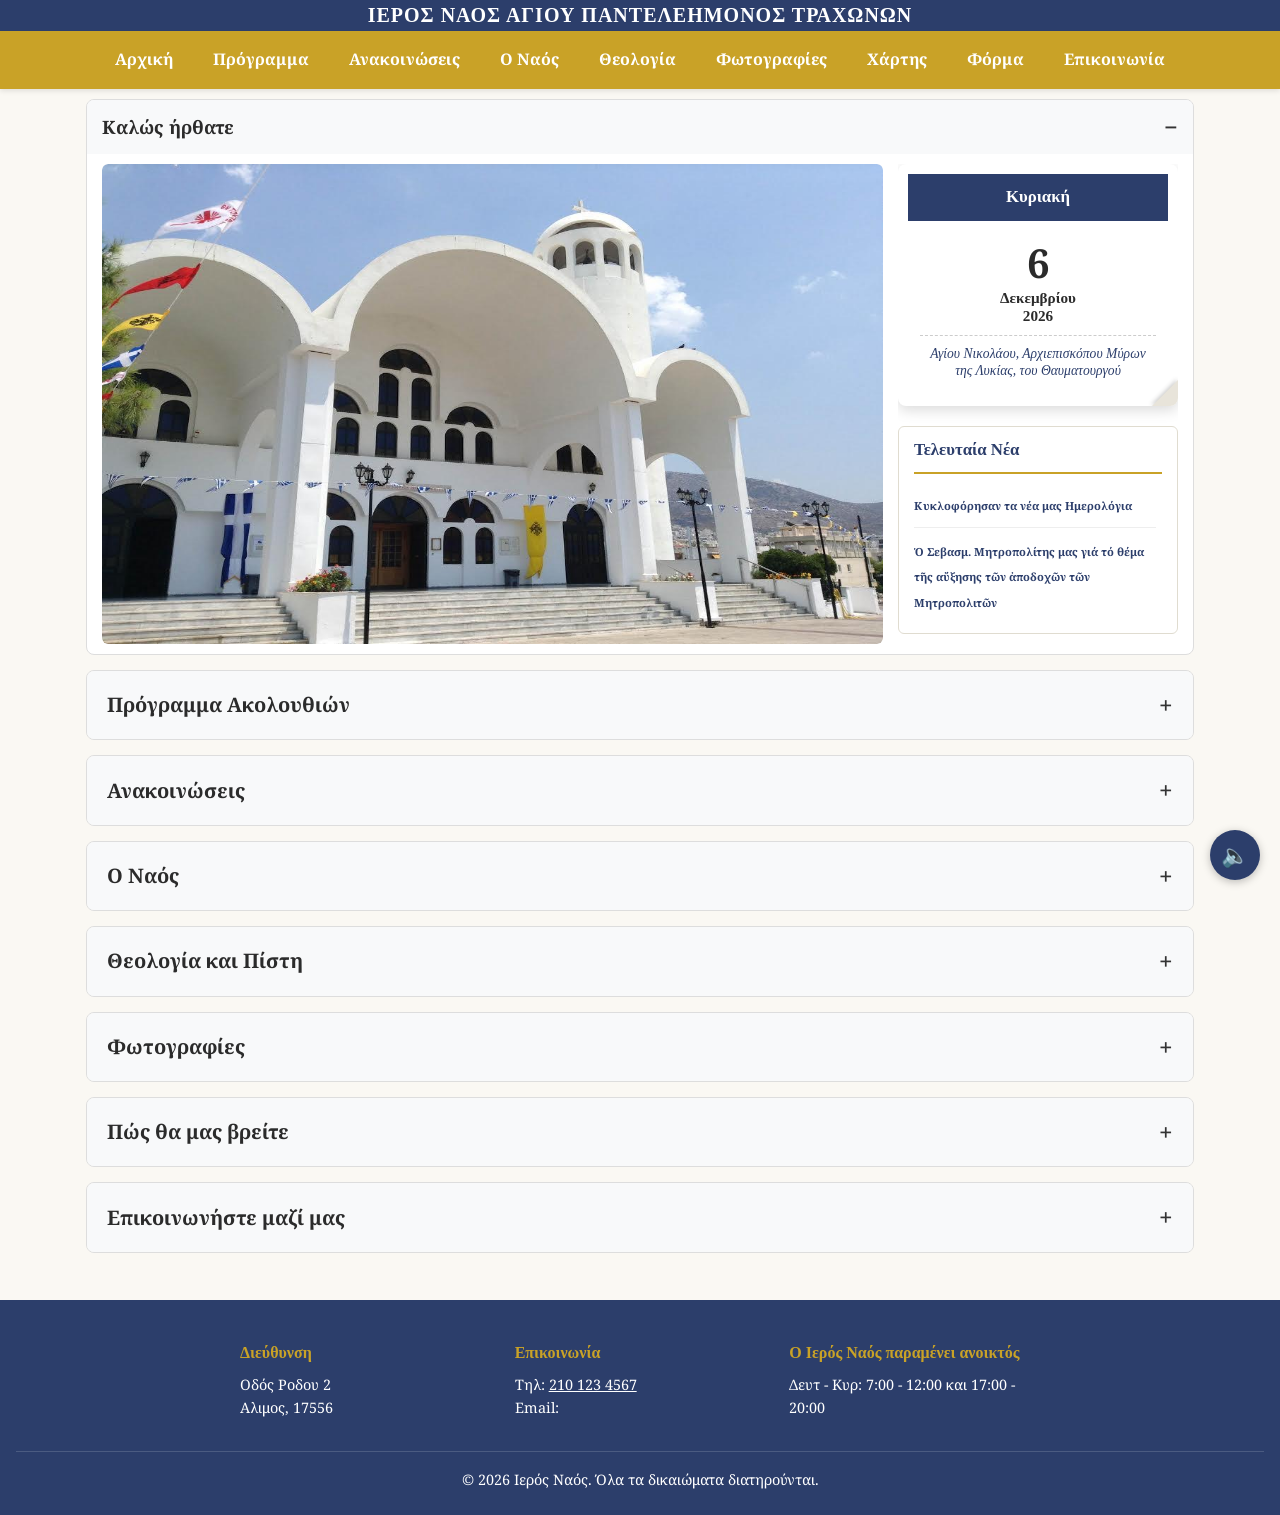
==== commit 372be138: "Add description field" ====
--- a/index.html
+++ b/index.html
@@ -76,14 +76,14 @@
         </div>
       </details>
 
-      <details id="schedule">
+      <details id="schedule" name="church-sections">
         <summary><h2>Πρόγραμμα Ακολουθιών</h2></summary>
         <div class="schedule-grid" id="schedule-grid">
           <!-- Οι κάρτες θα δημιουργηθούν εδώ δυναμικά από το js/main.js -->
         </div>
       </details>
 
-      <details id="announcements">
+      <details id="announcements" name="church-sections">
         <summary><h2>Ανακοινώσεις</h2></summary>
 
         <div class="poster">
@@ -112,7 +112,7 @@
           </div>
         </div>
       </details>
-      <details id="about">
+      <details id="about" name="church-sections">
         <summary><h2>Ο Ναός</h2></summary>
 
         <main class="article-body">
@@ -190,21 +190,21 @@
         <div class="home-layout"></div>
       </details>
 
-      <details id="theology">
+      <details id="theology" name="church-sections">
         <summary><h2>Θεολογία και Πίστη</h2></summary>
         <div class="theology-carousel" id="theology-carousel">
           <!-- Οι κάρτες θα δημιουργηθούν εδώ δυναμικά από το js/main.js -->
         </div>
       </details>
 
-      <details id="gallery">
+      <details id="gallery" name="church-sections">
         <summary><h2>Φωτογραφίες</h2></summary>
         <div class="gallery-grid" id="gallery-grid">
           <!-- Οι φωτογραφίες θα δημιουργηθούν εδώ δυναμικά από το js/main.js -->
         </div>
       </details>
 
-      <details id="location">
+      <details id="location" name="church-sections">
         <summary><h2>Πώς θα μας βρείτε</h2></summary>
         <div class="map-wrapper">
           <iframe
@@ -216,7 +216,7 @@
         </div>
       </details>
 
-      <details id="contact-form">
+      <details id="contact-form" name="church-sections">
         <summary><h2>Επικοινωνήστε μαζί μας</h2></summary>
         <form
           id="contact-form-el"
@@ -258,7 +258,7 @@
         <div class="footer-block">
           <h3>Επικοινωνία</h3>
           <p>Τηλ: <a href="tel:+302101234567">210 123 4567</a></p>
-          <p>Email: <a href="mailto:info@example.gr">info@example.gr</a></p>
+          <p>Email: <a href="mailto:info@example.gr"></a></p>
         </div>
 
         <div class="footer-block">
--- a/css/style.css
+++ b/css/style.css
@@ -169,6 +169,13 @@
     transition: background-color 0.2s ease;
 }
 
+/* 2. Πιο λεπτή μπάρα τίτλου "Καλώς ήρθατε" */
+#home summary {
+    padding: 8px 15px;
+}
+#home summary h2 {
+    font-size: 1.15rem;
+}
 nav a:hover {
     background-color: rgba(0, 0, 0, 0.15);
 }
@@ -180,6 +187,9 @@
     max-width: 1140px;   /* από 800px -- πιο πλατύ, ταιριάζει σε layout με εικόνες/grids */
     margin: 0 auto;             /* κεντράρει το main οριζόντια */
     padding: 2rem 1rem;
+  /* Προσθήκη μικρού περιθωρίου πάνω */
+    margin-top: 10px;
+    padding-top: 0;
 }
 
 section {
@@ -197,34 +207,116 @@
 /* ============================
    6d. HOME LAYOUT: φωτογραφία + sidebar (Μάθημα 15)
    ============================ */
-.home-layout {
+.home-layout0 {
     display: grid;
     grid-template-columns: 3fr 1fr;   /* ήταν 2fr 1fr -- τώρα ~75%/25% αντί για ~67%/33% */
     gap: 1.5rem;
     align-items: start;               /* οι στήλες δεν "τεντώνονται" σε ίσο ύψος -- κρατούν το φυσικό τους */
 }
 
-.home-photo img {
+/* 1. Διάταξη δύο στηλών (Φωτογραφία αριστερά, Ημερολόγιο/Νέα δεξιά) */
+.home-layout {
+    display: grid;
+    grid-template-columns: 1fr 300px; /* Η φωτογραφία παίρνει τον διαθέσιμο χώρο, το sidebar 300px */
+    gap: 20px;
+    align-items: stretch; /* Κάνει τις δύο στήλες να έχουν το ίδιο ακριβώς ύψος */
+}
+
+.home-photo0 img {
     width: 100%;
     aspect-ratio: 4 / 3;    /* πλάτος:ύψος -- μικρότερος 2ος αριθμός = ΨΗΛΟΤΕΡΗ εικόνα */
     object-fit: cover;
     border-radius: 6px;
     display: block;
 }
-
+/* 2. Πλαίσιο φωτογραφίας */
+.home-photo {
+    display: flex;
+    justify-content: center;
+    align-items: center;
+    background-color: #f4f4f4; /* Διακριτικό φόντο αν περισσέψει ελάχιστος χώρος */
+    border-radius: 8px;
+    overflow: hidden;
+}
+/* 3. Η ίδια η φωτογραφία - Εμφανίζεται ΟΛΟΚΛΗΡΗ (τρούλος + σκαλοπάτια) */
+.home-photo0 img {
+    width: 100%;
+    height: auto;
+    max-height: 540px; /* Αυξομειώστε αυτό το νούμερο (π.χ. 500px - 580px) για το τέλειο ύψος στην οθόνη σας */
+    object-fit: contain; /* Εγγυάται ότι ΔΕΝ θα κοπούν τα σκαλοπάτια ούτε ο τρούλος */
+    display: block;
+}
+
+/* 3. Αυτόματος υπολογισμός ύψους φωτογραφίας ώστε να χωράει ΟΛΟΚΛΗΡΗ στην οθόνη */
+.home-photo img {
+    /* 100vh είναι όλο το ύψος της οθόνης. Αφαιρούμε ~185px που πιάνουν οι μπάρες από πάνω */
+    height: calc(100vh - 185px); 
+    min-height: 320px; /* Για να μην μικρύνει υπερβολικά σε πολύ μικρές οθόνες */
+    max-height: 550px; /* Για να μην μεγαλώσει υπερβολικά σε τεράστιες οθόνες */
+    width: auto;
+    display: block;
+    border-radius: 8px;
+}
+/* Μείωση εσωτερικού κενού μόνο στην Αρχική */
+#home .accordion-content {
+    padding: 12px 15px;
+}
+
+/* Περιορισμός του ύψους της φωτογραφίας του Ναού */
+#home img {
+    width: auto; /* Επιτρέπει στην εικόνα να κρατήσει τις πραγματικές της αναλογίες */
+    max-width: 100%; /* Δεν την αφήνει να βγει έξω από το πλαίσιο */
+    max-height: 550px; /* Προσαρμόστε το ύψος όπως σας βολεύει */
+    display: block;
+    margin: 0 auto; /* Κεντράρει την εικόνα οριζόντια */
+    border-radius: 6px;
+    object-position: center bottom; /* Εστιάζει στο κάτω μέρος (τα σκαλοπάτια) */
+   
+}
+
+
+
+/* Προαιρετικά: Λίγο πιο μαζεμένο το πλαίσιο της ημερομηνίας δεξιά */
+#home .calendar-box, 
+#home aside > div {
+    padding: 10px;
+    margin-bottom: 10px;
+}
+
+
+.home-sidebar0 {
+    display: flex;
+    flex-direction: column;
+    gap: 1.5rem;
+}
+
+/* 4. Στήλη δεξιά (Ημερολόγιο + Τελευταία Νέα) */
 .home-sidebar {
     display: flex;
     flex-direction: column;
-    gap: 1.5rem;
-}
-
+    justify-content: space-between;
+    gap: 15px;
+}
 .news-box {
     background-color: white;
     border: 1px solid #e0dcd0;
     border-radius: 6px;
     padding: 1.25rem;
-}
-
+    flex-grow: 1;
+}
+/* Κάνει το κουτί "Τελευταία Νέα" να γεμίζει τον υπόλοιπο χώρο μέχρι κάτω */
+.news-box0 {
+    flex-grow: 1;
+}
+/* 5. Προσαρμογή για κινητά και tablet */
+@media (max-width: 768px) {
+    .home-layout {
+        grid-template-columns: 1fr; /* Μία στήλη κάτω από την άλλη */
+    }
+    .home-photo img {
+        max-height: 400px;
+    }
+}
 .news-box h3 {
     font-family: var(--font-heading);
     color: var(--color-primary);
@@ -249,6 +341,7 @@
 .news-list a {
     color: var(--color-primary);
     font-weight: bold;
+    font-size: 0.7rem;
     text-decoration: none;
 }
 
@@ -1028,4 +1121,266 @@
             font-weight: bold;
         }
     
-  +  /* 1. Κλειδώνει όλη τη διάταξη (φωτογραφία + δεξιά στήλη) ώστε να χωράει στην οθόνη */
+.home-layout {
+    display: grid;
+    grid-template-columns: auto 1fr;
+    gap: 15px;
+    height: calc(100vh - 175px); /* Πιάνει ακριβώς τον διαθέσιμο χώρο της οθόνης */
+    min-height: 350px;
+    max-height: 500px; /* Ασφάλεια για μεγάλες οθόνες */
+    padding: 10px 15px; /* Μικρό εσωτερικό περιθώριο */
+    box-sizing: border-box;
+}
+
+/* 2. Αφαιρεί περιττά κενά γύρω από τη φωτογραφία */
+.home-photo {
+    height: 100%;
+    padding: 0;
+    margin: 0;
+    display: flex;
+    align-items: center;
+    justify-content: center;
+}
+
+/* 3. Η φωτογραφία παίρνει ακριβώς το 100% του ύψους του .home-layout */
+.home-photo img {
+    height: 100%;
+    width: auto;
+    max-width: 100%;
+    object-fit: contain;
+    display: block;
+    border-radius: 6px;
+}
+/* 4. Σωστή κατανομή χώρου στη δεξιά στήλη */
+.home-sidebar {
+    height: 100%;
+    display: flex;
+    flex-direction: column;
+    gap: 10px;
+}
+
+/* Εμποδίζει το ημερολόγιο να κοπεί ή να κρύψει τη γιορτή */
+.calendar-card {
+    flex-shrink: 0; 
+}
+
+.calendar-header {
+    padding: 6px 10px;
+    font-size: 1rem;
+}
+
+.calendar-body {
+    padding: 8px 10px;
+}
+
+.calendar-date-num {
+    font-size: 2rem;
+    line-height: 1;
+    margin: 2px 0;
+}
+
+.calendar-month, 
+.calendar-year {
+    font-size: 0.95rem;
+    line-height: 1.2;
+}
+
+.calendar-feast {
+    margin-top: 6px;
+    padding-top: 6px;
+    font-size: 0.85rem;
+    line-height: 1.25;
+}
+
+/* Το κουτί "Τελευταία Νέα" παίρνει τον υπόλοιπο χώρο και κάνει scroll εσωτερικά αν έχει πολλά νέα */
+.news-box {
+    flex: 1;
+    min-height: 0; /* Απαραίτητο για να μην σπρώχνει το ημερολόγιο */
+    display: flex;
+    flex-direction: column;
+    overflow: hidden;
+    padding: 10px 15px;
+}
+
+.news-box h3 {
+    margin: 0 0 8px 0;
+    font-size: 1.05rem;
+}
+
+.news-list {
+    overflow-y: auto; /* Αν υπάρχουν πολλά νέα, εμφανίζει διακριτικό scroll μόνο μέσα στα νέα */
+    margin: 0;
+    padding-right: 5px;
+}
+/* 1. Μείωση ύψους της μπλε επικεφαλίδας (header) */
+.top-bar header {
+    padding: 4px 15px !important; /* Ελάχιστο κενό πάνω και κάτω */
+    min-height: unset !important;
+}
+
+.top-bar header h1 {
+    margin: 0 !important;
+    padding: 0 !important;
+    font-size: 1.25rem !important; /* Πιο μαζεμένο μέγεθος τίτλου */
+    line-height: 1.15 !important;
+}
+
+/* 2. Μείωση πλάτους της δεξιάς στήλης (Ημερολόγιο & Νέα) */
+.home-layout {
+    grid-template-columns: auto 290px !important; /* Αλλάξτε το 290px (π.χ. 270px - 310px) ανάλογα πόσο στενό το θέλετε */
+    justify-content: center; /* Κεντράρει όλο το σύνολο (φωτογραφία + δεξιά στήλη) */
+    height: calc(100vh - 155px) !important; /* Προσαρμόζεται στο νέο, μικρότερο ύψος του header */
+}
+
+/* 3. Αύξηση του ύψους του ημερολογίου */
+.calendar-card {
+    flex-shrink: 0;
+}
+
+.calendar-header {
+    padding: 10px !important;
+    font-size: 1.05rem !important;
+}
+
+.calendar-body {
+    padding: 16px 12px !important; /* Περισσότερος αέρας πάνω-κάτω για να ψηλώσει */
+}
+
+.calendar-date-num {
+    font-size: 2.5rem !important; /* Λίγο μεγαλύτερος ο αριθμός της ημέρας */
+    margin: 6px 0 !important;
+}
+
+.calendar-feast {
+    margin-top: 10px !important;
+    padding-top: 10px !important;
+}
+
+/* 1. Η φωτογραφία πιάνει όλο τον χώρο αριστερά (1fr) και το ημερολόγιο πάει τέρμα δεξιά (310px) */
+.home-layout {
+    display: grid !important;
+    grid-template-columns: 1fr 330px !important; 
+    gap: 15px !important;
+    height: calc(100vh - 180px) !important; 
+    min-height: 360px !important;
+    max-height: 500px !important;
+    padding: 10px 15px !important;
+    box-sizing: border-box !important;
+    overflow: hidden !important;
+}
+
+/* 2. Πλαίσιο φωτογραφίας που γεμίζει όλη την αριστερή στήλη */
+.home-photo {
+    width: 100% !important;
+    height: 100% !important;
+    min-height: 0 !important;
+    padding: 0 !important;
+    margin: 0 !important;
+    border-radius: 6px !important;
+    overflow: hidden !important;
+}
+
+/* 3. Η φωτογραφία καλύπτει όλο το πλάτος και το ύψος αριστερά, κρατώντας ορατά τα σκαλοπάτια */
+.home-photo img {
+    width: 100% !important;
+    height: 100% !important;
+    object-fit: cover !important; 
+    object-position: center bottom !important; /* Εγγυάται ότι τα σκαλοπάτια κάτω μένουν πάντα ορατά */
+    display: block !important;
+}
+
+.home-layout {
+    grid-template-columns: 1fr 280px !important; /* Λίγο πιο φαρδιά δεξιά στήλη για σωστή αναλογία εικόνας */
+}
+
+.home-photo img {
+    width: 100% !important;
+    height: 100% !important;
+    object-fit: fill !important; /* Δείχνει 100% από τον σταυρό μέχρι τα σκαλοπάτια */
+    display: block !important;
+}
+
+/* 4. Δεξιά στήλη και Scroll στα "Τελευταία Νέα" */
+.home-sidebar {
+    height: 100% !important;
+    min-height: 0 !important;
+    display: flex !important;
+    flex-direction: column !important;
+    gap: 10px !important;
+    overflow: hidden !important;
+}
+
+.news-box {
+    flex: 1 !important;
+    min-height: 0 !important;
+    display: flex !important;
+    flex-direction: column !important;
+    padding: 10px 15px !important;
+    overflow: hidden !important;
+}
+
+.news-box h3 {
+    flex-shrink: 0 !important;
+    margin: 0 0 8px 0 !important;
+}
+
+/* Ενεργοποιεί το scroll αποκλειστικά στη λίστα των νέων */
+.news-list {
+    flex: 1 !important;
+    min-height: 0 !important;
+    overflow-y: auto !important;
+    margin: 0 !important;
+    padding-right: 6px !important;
+}
+
+/* Προαιρετικό: Όμορφη, λεπτή μπάρα κύλισης για τα νέα */
+.news-list::-webkit-scrollbar {
+    width: 5px;
+}
+
+.news-list::-webkit-scrollbar-thumb {
+    background-color: #c5a028; /* Χρυσό χρώμα που ταιριάζει με το μενού σας */
+    border-radius: 4px;
+}
+
+
+/* =========================================================
+   4. ΚΑΝΟΝΕΣ RESPONSIVE ΓΙΑ ΚΙΝΗΤΑ ΚΑΙ TABLET (@media)
+   ========================================================= */
+@media (max-width: 768px) {
+    /* Λίγο πιο μικρός ο τίτλος του Ναού στα κινητά */
+    .top-bar header h1 {
+        font-size: 1.05rem !important;
+    }
+
+    /* Μετατροπή σε 1 στήλη 100% πλάτους και ελεύθερο ύψος */
+    .home-layout {
+        grid-template-columns: 1fr !important;
+        height: auto !important;
+        max-height: none !important;
+        padding: 10px;
+    }
+
+    /* Η φωτογραφία πιάνει όλο το πλάτος του κινητού χωρίς να κόβεται */
+    .home-photo {
+        height: auto;
+    }
+
+    .home-photo img {
+        width: 100%;
+        height: auto;
+        max-height: 450px;
+        object-fit: contain;
+    }
+
+    /* Το ημερολόγιο και τα νέα παίρνουν το 100% του πλάτους από κάτω */
+    .home-sidebar {
+        height: auto;
+        width: 100%;
+    }
+
+    .news-box {
+        max-height: 250px; /* Περιορίζει λίγο τα νέα στο κινητό για να μη μακραίνει πολύ η σελίδα */
+    }
+}
